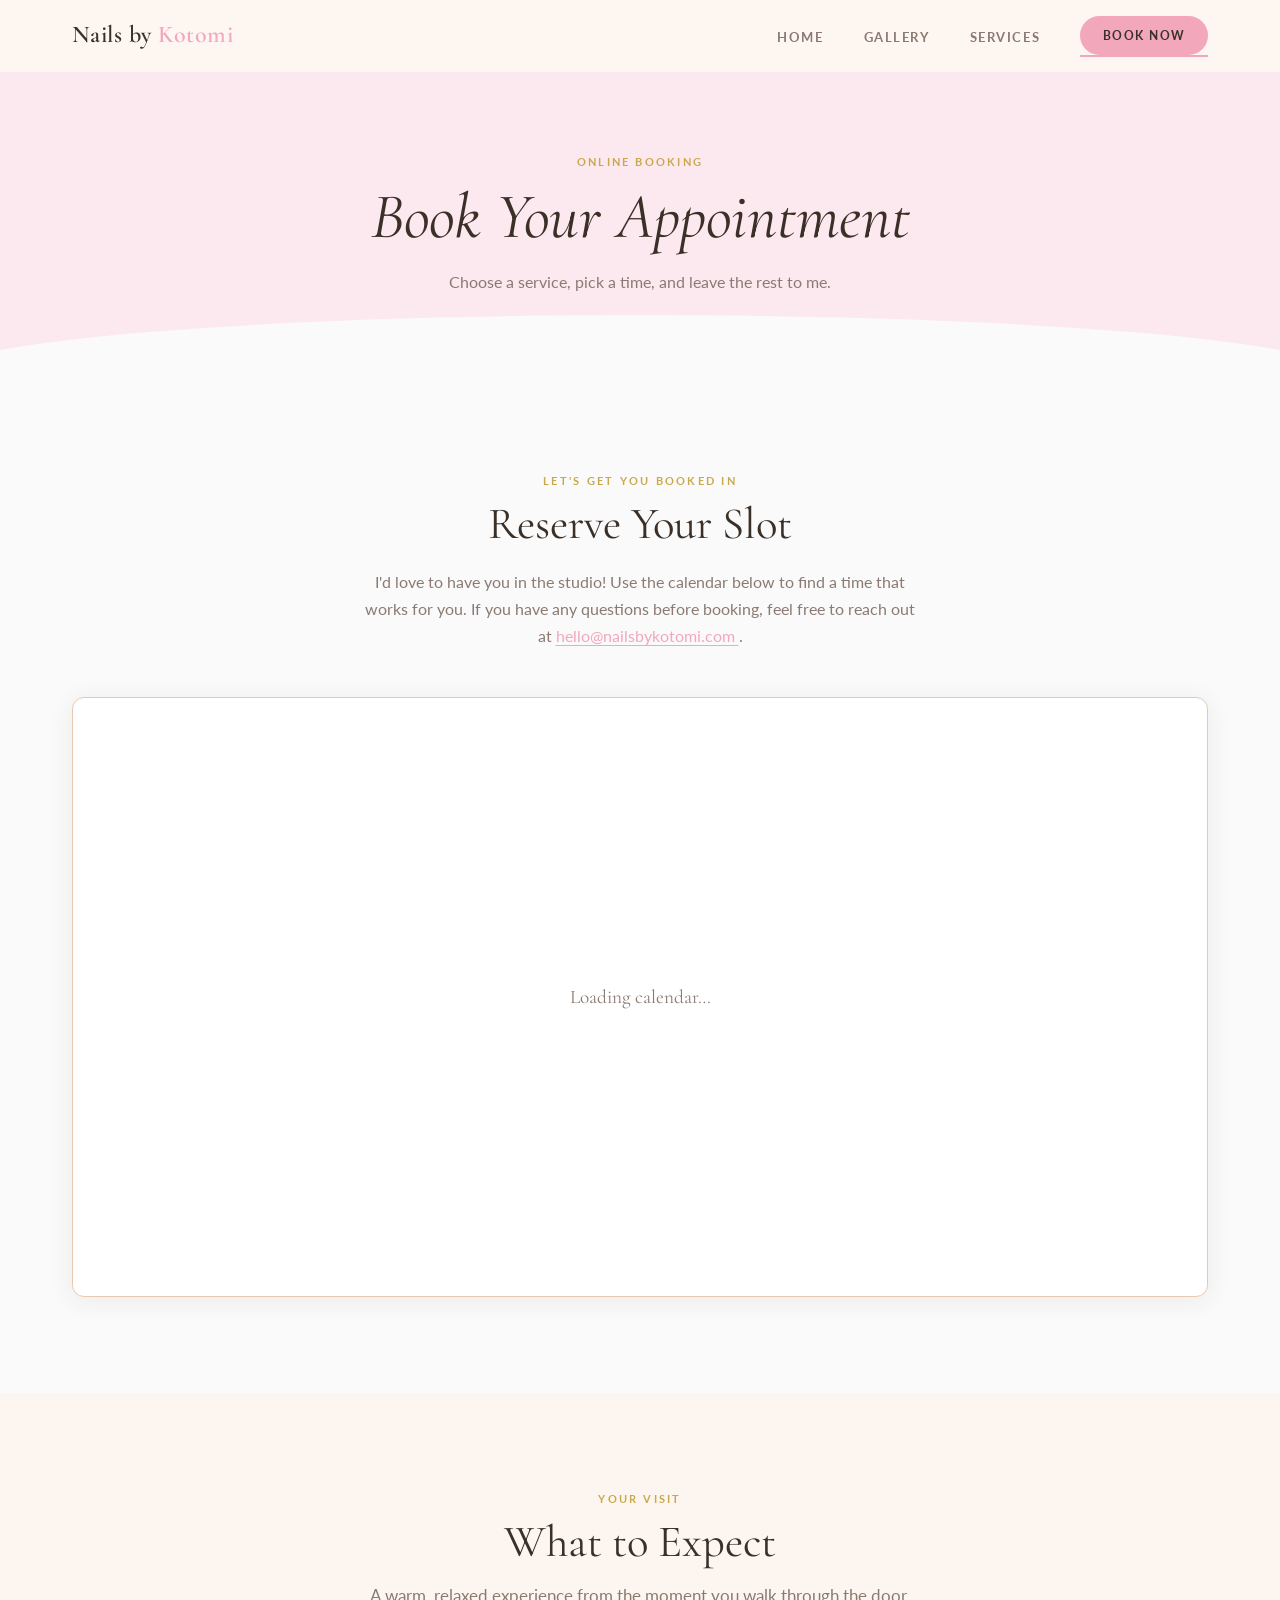
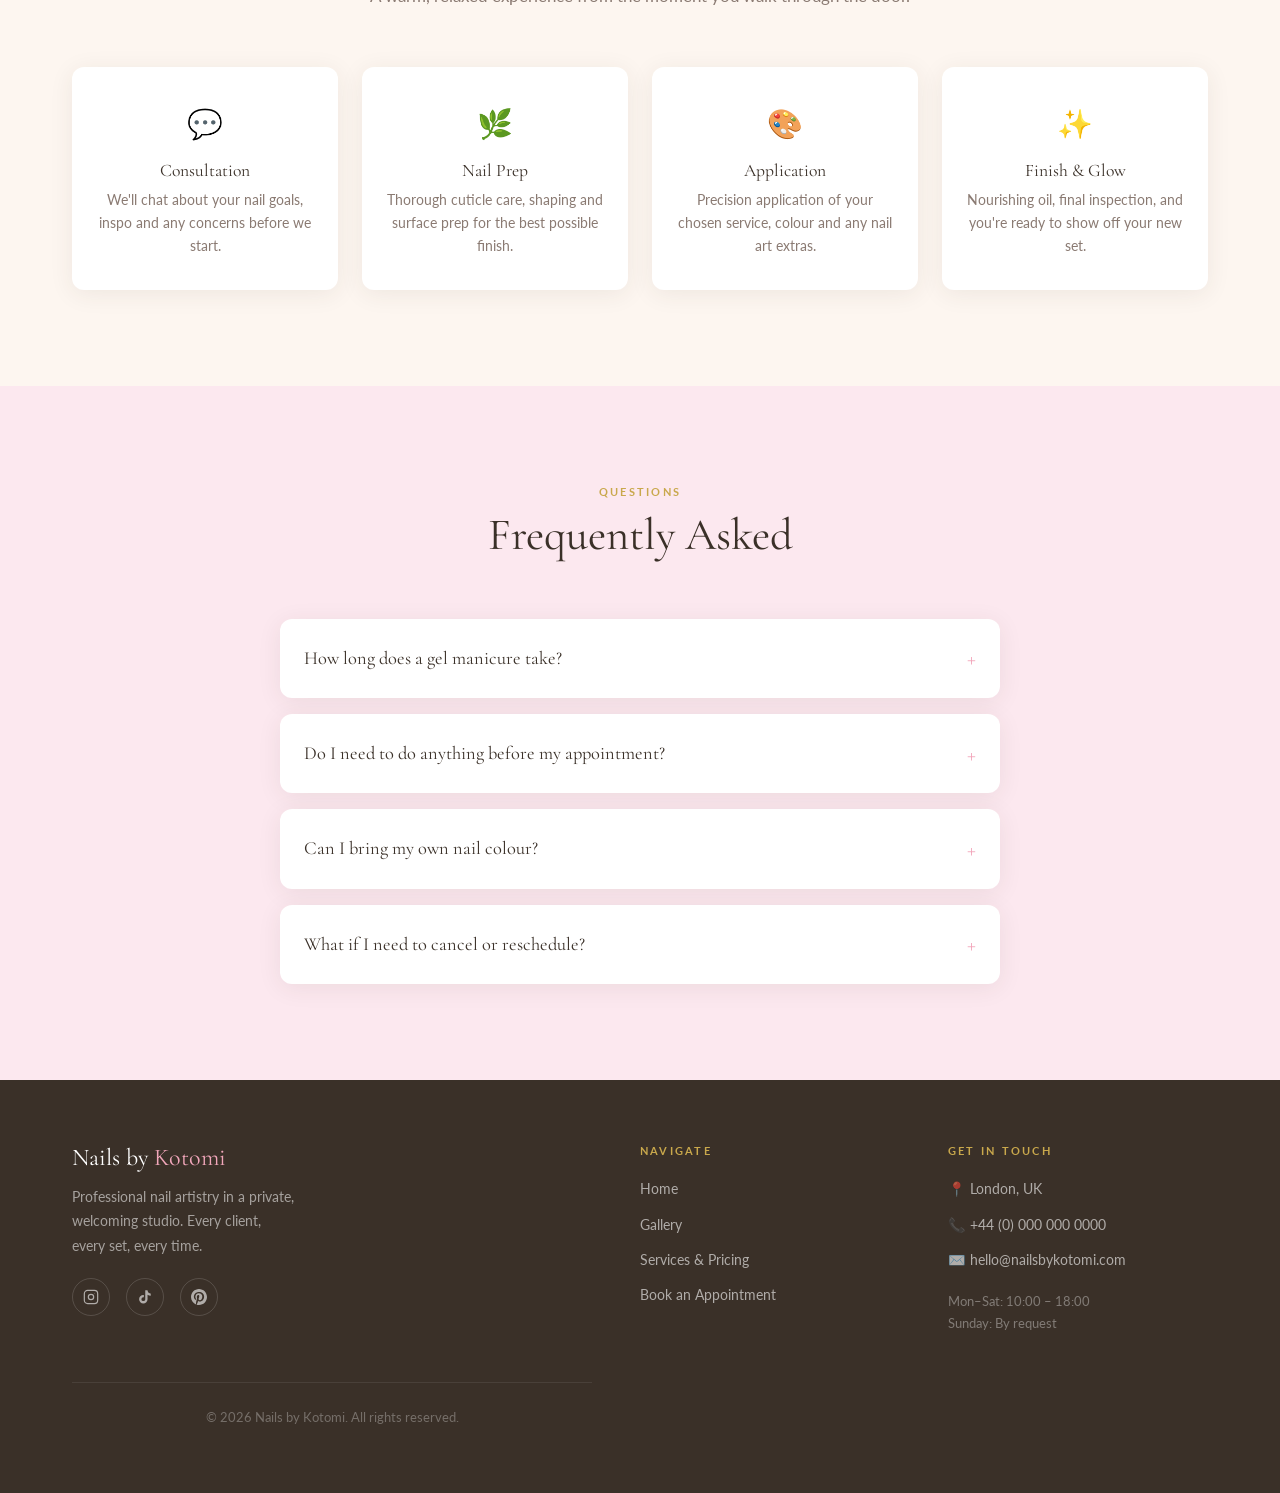
==== booking.html @ fce7f3dd "Add website files Co-Authored-By: Claude Sonnet 4.6 <noreply@anthropic.com>" ====
<!DOCTYPE html>
<html lang="en">
<head>
  <meta charset="UTF-8" />
  <meta name="viewport" content="width=device-width, initial-scale=1.0" />
  <meta name="description" content="Book an appointment with Nails by Kotomi — choose your service and pick a time that suits you." />
  <title>Book an Appointment — Nails by Kotomi</title>
  <link rel="stylesheet" href="styles.css" />
  <link rel="preconnect" href="https://fonts.googleapis.com" />
  <link rel="preconnect" href="https://fonts.gstatic.com" crossorigin />
</head>
<body id="page-booking">

  <!-- ════════════════════════════════════════
       NAVIGATION
  ════════════════════════════════════════ -->
  <nav class="nav" id="main-nav" role="navigation" aria-label="Main navigation">
    <div class="container nav__inner">
      <a href="index.html" class="nav__logo" aria-label="Nails by Kotomi — home">
        Nails by <span>Kotomi</span>
      </a>
      <ul class="nav__links" role="list">
        <li><a href="index.html">Home</a></li>
        <li><a href="gallery.html">Gallery</a></li>
        <li><a href="services.html">Services</a></li>
        <li><a href="booking.html" class="btn btn--primary active">Book Now</a></li>
      </ul>
      <button class="nav__toggle" id="nav-toggle" aria-label="Toggle menu" aria-expanded="false">
        <span></span><span></span><span></span>
      </button>
    </div>
    <div class="nav__mobile" id="nav-mobile" role="menu">
      <a href="index.html" role="menuitem">Home</a>
      <a href="gallery.html" role="menuitem">Gallery</a>
      <a href="services.html" role="menuitem">Services &amp; Pricing</a>
      <a href="booking.html" role="menuitem">Book an Appointment</a>
    </div>
  </nav>


  <!-- ════════════════════════════════════════
       PAGE HERO
  ════════════════════════════════════════ -->
  <header class="page-hero" aria-label="Booking page header">
    <div class="container">
      <span class="section-eyebrow">Online Booking</span>
      <h1>Book Your Appointment</h1>
      <p>Choose a service, pick a time, and leave the rest to me.</p>
    </div>
  </header>


  <!-- ════════════════════════════════════════
       BOOKING SECTION
  ════════════════════════════════════════ -->
  <section class="section" aria-labelledby="booking-title">
    <div class="container">

      <!-- Intro -->
      <div class="booking-intro">
        <span class="section-eyebrow">Let's get you booked in</span>
        <h2 id="booking-title" style="margin-bottom:1rem;">Reserve Your Slot</h2>
        <p>
          I'd love to have you in the studio! Use the calendar below to find a
          time that works for you. If you have any questions before booking,
          feel free to reach out at
          <a href="mailto:hello@nailsbykotomi.com"
             style="color:var(--pink); text-decoration:underline; text-underline-offset:3px;">
            hello@nailsbykotomi.com
          </a>.
        </p>
      </div>

      <!-- ── Cal.com Inline Embed ──
           Replace KOTOMI_CAL_USERNAME with the real Cal.com username when ready.
           The embed script targets the #cal-embed div below.
      ── -->
      <div id="cal-embed" class="loading" aria-label="Appointment booking calendar" aria-live="polite">
        Loading calendar&hellip;
      </div>

      <!-- Cal.com embed initialisation -->
      <script>
        (function (C, A, L) {
          let p = function (a, ar) { a.q.push(ar); };
          let d = C.document;
          C.Cal = C.Cal || function () {
            let cal = C.Cal;
            let ar = arguments;
            if (!cal.loaded) {
              cal.ns = {};
              cal.q = cal.q || [];
              d.head.appendChild(d.createElement("script")).src = A;
              cal.loaded = true;
            }
            if (ar[0] === L) {
              const api = function () { p(api, arguments); };
              const namespace = ar[1];
              api.q = api.q || [];
              if (typeof namespace === "string") {
                cal.ns[namespace] = cal.ns[namespace] || api;
                p(cal.ns[namespace], ar);
                p(cal, ["-", namespace, api]);
              } else {
                p(cal, ar);
                cal.loaded && p(cal, ["-", ar]);
              }
              return;
            }
            p(cal, ar);
          };
        })(window, "https://app.cal.com/embed/embed.js", "init");

        /* Initialise Cal.com — swap KOTOMI_CAL_USERNAME for the real username */
        Cal("init", { origin: "https://cal.com" });

        Cal("inline", {
          elementOrSelector: "#cal-embed",
          calLink: "KOTOMI_CAL_USERNAME",
          layout: "month_view"
        });

        Cal("ui", {
          styles: {
            branding: { brandColor: "#f2a7bb" }
          },
          hideEventTypeDetails: false
        });
      </script>

    </div>
  </section>


  <!-- ════════════════════════════════════════
       WHAT TO EXPECT STRIP
  ════════════════════════════════════════ -->
  <section class="section section--cream" aria-labelledby="expect-title">
    <div class="container">

      <header class="section-header">
        <span class="section-eyebrow">Your Visit</span>
        <h2 id="expect-title">What to Expect</h2>
        <p>A warm, relaxed experience from the moment you walk through the door.</p>
      </header>

      <div style="display:grid; grid-template-columns:repeat(4,1fr); gap:1.5rem;">

        <div style="text-align:center; padding:2rem 1.5rem; background:var(--white); border-radius:var(--radius); box-shadow:var(--shadow);">
          <div style="font-size:1.8rem; margin-bottom:0.75rem;" aria-hidden="true">💬</div>
          <h4 style="font-family:'Cormorant Garamond',serif; font-size:1.1rem; margin-bottom:0.5rem;">Consultation</h4>
          <p style="font-size:0.85rem;">We'll chat about your nail goals, inspo and any concerns before we start.</p>
        </div>

        <div style="text-align:center; padding:2rem 1.5rem; background:var(--white); border-radius:var(--radius); box-shadow:var(--shadow);">
          <div style="font-size:1.8rem; margin-bottom:0.75rem;" aria-hidden="true">🌿</div>
          <h4 style="font-family:'Cormorant Garamond',serif; font-size:1.1rem; margin-bottom:0.5rem;">Nail Prep</h4>
          <p style="font-size:0.85rem;">Thorough cuticle care, shaping and surface prep for the best possible finish.</p>
        </div>

        <div style="text-align:center; padding:2rem 1.5rem; background:var(--white); border-radius:var(--radius); box-shadow:var(--shadow);">
          <div style="font-size:1.8rem; margin-bottom:0.75rem;" aria-hidden="true">🎨</div>
          <h4 style="font-family:'Cormorant Garamond',serif; font-size:1.1rem; margin-bottom:0.5rem;">Application</h4>
          <p style="font-size:0.85rem;">Precision application of your chosen service, colour and any nail art extras.</p>
        </div>

        <div style="text-align:center; padding:2rem 1.5rem; background:var(--white); border-radius:var(--radius); box-shadow:var(--shadow);">
          <div style="font-size:1.8rem; margin-bottom:0.75rem;" aria-hidden="true">✨</div>
          <h4 style="font-family:'Cormorant Garamond',serif; font-size:1.1rem; margin-bottom:0.5rem;">Finish &amp; Glow</h4>
          <p style="font-size:0.85rem;">Nourishing oil, final inspection, and you're ready to show off your new set.</p>
        </div>

      </div>

    </div>
  </section>


  <!-- ════════════════════════════════════════
       FAQ
  ════════════════════════════════════════ -->
  <section class="section section--pink" aria-labelledby="faq-title">
    <div class="container">

      <header class="section-header">
        <span class="section-eyebrow">Questions</span>
        <h2 id="faq-title">Frequently Asked</h2>
      </header>

      <div style="max-width:720px; margin-inline:auto; display:flex; flex-direction:column; gap:1rem;">

        <details class="faq-item" style="background:var(--white); border-radius:var(--radius); box-shadow:var(--shadow); overflow:hidden;">
          <summary style="padding:1.5rem; cursor:pointer; font-family:'Cormorant Garamond',serif; font-size:1.15rem; list-style:none; display:flex; justify-content:space-between; align-items:center; gap:1rem;">
            How long does a gel manicure take?
            <span style="color:var(--pink); font-size:1.4rem; flex-shrink:0; line-height:1;">+</span>
          </summary>
          <p style="padding:0 1.5rem 1.5rem; font-size:0.9rem; margin:0; max-width:unset;">
            A standard gel manicure takes approximately 60–75 minutes, including nail prep,
            colour application and LED curing. Adding nail art may extend the appointment.
          </p>
        </details>

        <details class="faq-item" style="background:var(--white); border-radius:var(--radius); box-shadow:var(--shadow); overflow:hidden;">
          <summary style="padding:1.5rem; cursor:pointer; font-family:'Cormorant Garamond',serif; font-size:1.15rem; list-style:none; display:flex; justify-content:space-between; align-items:center; gap:1rem;">
            Do I need to do anything before my appointment?
            <span style="color:var(--pink); font-size:1.4rem; flex-shrink:0; line-height:1;">+</span>
          </summary>
          <p style="padding:0 1.5rem 1.5rem; font-size:0.9rem; margin:0; max-width:unset;">
            Please arrive with clean nails — remove any existing polish or gel at home if possible.
            Avoid applying hand cream on the day, as it can affect adhesion. That's all!
          </p>
        </details>

        <details class="faq-item" style="background:var(--white); border-radius:var(--radius); box-shadow:var(--shadow); overflow:hidden;">
          <summary style="padding:1.5rem; cursor:pointer; font-family:'Cormorant Garamond',serif; font-size:1.15rem; list-style:none; display:flex; justify-content:space-between; align-items:center; gap:1rem;">
            Can I bring my own nail colour?
            <span style="color:var(--pink); font-size:1.4rem; flex-shrink:0; line-height:1;">+</span>
          </summary>
          <p style="padding:0 1.5rem 1.5rem; font-size:0.9rem; margin:0; max-width:unset;">
            Yes! You're welcome to bring your own gel or regular polish. Please let me know in
            advance so I can check compatibility with the products I use.
          </p>
        </details>

        <details class="faq-item" style="background:var(--white); border-radius:var(--radius); box-shadow:var(--shadow); overflow:hidden;">
          <summary style="padding:1.5rem; cursor:pointer; font-family:'Cormorant Garamond',serif; font-size:1.15rem; list-style:none; display:flex; justify-content:space-between; align-items:center; gap:1rem;">
            What if I need to cancel or reschedule?
            <span style="color:var(--pink); font-size:1.4rem; flex-shrink:0; line-height:1;">+</span>
          </summary>
          <p style="padding:0 1.5rem 1.5rem; font-size:0.9rem; margin:0; max-width:unset;">
            No problem — life happens! Please give at least 24 hours' notice via the booking
            system or by email. Cancellations with less than 24 hours' notice may incur a 50% charge.
          </p>
        </details>

      </div>

    </div>
  </section>


  <!-- ════════════════════════════════════════
       FOOTER
  ════════════════════════════════════════ -->
  <footer class="footer" role="contentinfo">
    <div class="container">
      <div class="footer__inner">
        <div class="footer__brand">
          <h3>Nails by <span>Kotomi</span></h3>
          <p>Professional nail artistry in a private, welcoming studio. Every client, every set, every time.</p>
          <div class="footer__socials" aria-label="Social media links">
            <a href="#" class="footer__social-icon" aria-label="Instagram" rel="noopener">
              <svg width="16" height="16" viewBox="0 0 24 24" fill="none" stroke="currentColor" stroke-width="1.8" stroke-linecap="round" stroke-linejoin="round" aria-hidden="true">
                <rect x="2" y="2" width="20" height="20" rx="5" ry="5"/>
                <circle cx="12" cy="12" r="4"/>
                <circle cx="17.5" cy="6.5" r="0.5" fill="currentColor" stroke="none"/>
              </svg>
            </a>
            <a href="#" class="footer__social-icon" aria-label="TikTok" rel="noopener">
              <svg width="16" height="16" viewBox="0 0 24 24" fill="currentColor" aria-hidden="true">
                <path d="M19.59 6.69a4.83 4.83 0 0 1-3.77-4.25V2h-3.45v13.67a2.89 2.89 0 0 1-2.88 2.5 2.89 2.89 0 0 1-2.89-2.89 2.89 2.89 0 0 1 2.89-2.89c.28 0 .54.04.79.1V9.01a6.33 6.33 0 0 0-.79-.05 6.34 6.34 0 0 0-6.34 6.34 6.34 6.34 0 0 0 6.34 6.34 6.34 6.34 0 0 0 6.33-6.34V8.69a8.18 8.18 0 0 0 4.78 1.52V6.75a4.85 4.85 0 0 1-1.01-.06z"/>
              </svg>
            </a>
            <a href="#" class="footer__social-icon" aria-label="Pinterest" rel="noopener">
              <svg width="16" height="16" viewBox="0 0 24 24" fill="currentColor" aria-hidden="true">
                <path d="M12 0C5.373 0 0 5.373 0 12c0 5.084 3.163 9.426 7.627 11.174-.105-.949-.2-2.405.042-3.441.218-.937 1.407-5.965 1.407-5.965s-.359-.719-.359-1.782c0-1.668.967-2.914 2.171-2.914 1.023 0 1.518.769 1.518 1.69 0 1.029-.655 2.568-.994 3.995-.283 1.194.599 2.169 1.777 2.169 2.133 0 3.772-2.249 3.772-5.495 0-2.873-2.064-4.882-5.012-4.882-3.414 0-5.418 2.561-5.418 5.207 0 1.031.397 2.138.893 2.738a.36.36 0 0 1 .083.345l-.333 1.36c-.053.22-.174.267-.402.161-1.499-.698-2.436-2.889-2.436-4.649 0-3.785 2.75-7.262 7.929-7.262 4.163 0 7.398 2.967 7.398 6.931 0 4.136-2.607 7.464-6.227 7.464-1.216 0-2.359-.632-2.75-1.378l-.748 2.853c-.271 1.043-1.002 2.35-1.492 3.146C9.57 23.812 10.763 24 12 24c6.627 0 12-5.373 12-12S18.627 0 12 0z"/>
              </svg>
            </a>
          </div>
        </div>
        <div class="footer__col">
          <h4>Navigate</h4>
          <ul role="list">
            <li><a href="index.html">Home</a></li>
            <li><a href="gallery.html">Gallery</a></li>
            <li><a href="services.html">Services &amp; Pricing</a></li>
            <li><a href="booking.html">Book an Appointment</a></li>
          </ul>
        </div>
        <div class="footer__col">
          <h4>Get in Touch</h4>
          <ul role="list">
            <li>📍 London, UK</li>
            <li>📞 +44 (0) 000 000 0000</li>
            <li>✉️ hello@nailsbykotomi.com</li>
            <li style="margin-top:0.5rem; font-size:0.8rem; opacity:0.6;">
              Mon–Sat: 10:00 – 18:00<br />Sunday: By request
            </li>
          </ul>
        </div>
      </div>
      <p class="footer__bottom">
        &copy; <span id="footer-year"></span> Nails by Kotomi. All rights reserved.
      </p>
    </div>
  </footer>

  <script src="script.js"></script>
</body>
</html>
---- styles.css ----
/* ============================================================
   Nails by Kotomi — Global Stylesheet
   Palette:
     --pink:     #f2a7bb  (blush pink)
     --cream:    #fdf6f0  (cream background)
     --nude:     #e8c9b0  (warm nude)
     --offwhite: #fafafa
     --gold:     #c9a84c  (soft gold accent)
   Fonts: Cormorant Garamond (headings), Lato (body)
   ============================================================ */

/* ── Google Fonts ── */
@import url('https://fonts.googleapis.com/css2?family=Cormorant+Garamond:ital,wght@0,300;0,400;0,600;1,300;1,400&family=Lato:wght@300;400;700&display=swap');

/* ── Custom Properties ── */
:root {
  --pink:      #f2a7bb;
  --pink-light:#fce8ef;
  --cream:     #fdf6f0;
  --nude:      #e8c9b0;
  --offwhite:  #fafafa;
  --gold:      #c9a84c;
  --gold-dark: #a8872e;
  --text:      #3a3028;
  --text-muted:#8a7a72;
  --white:     #ffffff;
  --shadow:    0 4px 24px rgba(58, 48, 40, 0.08);
  --shadow-hover: 0 8px 36px rgba(58, 48, 40, 0.15);
  --radius:    12px;
  --transition: 0.3s ease;
  --nav-height: 72px;
  --max-width: 1200px;
}

/* ── Reset & Base ── */
*, *::before, *::after {
  box-sizing: border-box;
  margin: 0;
  padding: 0;
}

html {
  scroll-behavior: smooth;
  font-size: 16px;
}

body {
  font-family: 'Lato', sans-serif;
  font-weight: 400;
  color: var(--text);
  background-color: var(--offwhite);
  line-height: 1.7;
  -webkit-font-smoothing: antialiased;
}

img {
  display: block;
  max-width: 100%;
  height: auto;
}

a {
  color: inherit;
  text-decoration: none;
}

ul {
  list-style: none;
}

/* ── Typography ── */
h1, h2, h3, h4 {
  font-family: 'Cormorant Garamond', serif;
  font-weight: 400;
  line-height: 1.2;
  color: var(--text);
}

h1 { font-size: clamp(2.4rem, 5vw, 4rem); }
h2 { font-size: clamp(1.8rem, 3.5vw, 2.8rem); }
h3 { font-size: clamp(1.3rem, 2.5vw, 1.8rem); }
h4 { font-size: 1.2rem; }

p {
  font-size: 1rem;
  color: var(--text-muted);
  max-width: 65ch;
}

/* ── Layout Helpers ── */
.container {
  width: 100%;
  max-width: var(--max-width);
  margin-inline: auto;
  padding-inline: 2rem;
}

.section {
  padding-block: 6rem;
}

.section--cream {
  background-color: var(--cream);
}

.section--pink {
  background-color: var(--pink-light);
}

.section-header {
  text-align: center;
  margin-bottom: 3.5rem;
}

.section-header p {
  margin-inline: auto;
  margin-top: 0.75rem;
  font-size: 1.05rem;
}

.section-eyebrow {
  display: block;
  font-family: 'Lato', sans-serif;
  font-weight: 700;
  font-size: 0.7rem;
  letter-spacing: 0.2em;
  text-transform: uppercase;
  color: var(--gold);
  margin-bottom: 0.5rem;
}

/* ── Buttons ── */
.btn {
  display: inline-block;
  padding: 0.85rem 2.2rem;
  border-radius: 50px;
  font-family: 'Lato', sans-serif;
  font-size: 0.85rem;
  font-weight: 700;
  letter-spacing: 0.1em;
  text-transform: uppercase;
  cursor: pointer;
  border: none;
  transition: background var(--transition), color var(--transition),
              transform var(--transition), box-shadow var(--transition);
}

.btn--primary {
  background-color: var(--pink);
  color: var(--white);
}

.btn--primary:hover {
  background-color: #e8899e;
  transform: translateY(-2px);
  box-shadow: 0 6px 20px rgba(242, 167, 187, 0.45);
}

.btn--outline {
  background-color: transparent;
  color: var(--text);
  border: 1.5px solid var(--nude);
}

.btn--outline:hover {
  border-color: var(--pink);
  color: var(--pink);
  transform: translateY(-2px);
}

.btn--gold {
  background-color: var(--gold);
  color: var(--white);
}

.btn--gold:hover {
  background-color: var(--gold-dark);
  transform: translateY(-2px);
  box-shadow: 0 6px 20px rgba(201, 168, 76, 0.4);
}

/* ── Image Placeholder ── */
.img-placeholder {
  background-color: var(--pink-light);
  border: 1.5px solid var(--nude);
  border-radius: var(--radius);
  display: flex;
  flex-direction: column;
  align-items: center;
  justify-content: center;
  gap: 0.5rem;
  color: var(--text-muted);
  font-family: 'Lato', sans-serif;
  font-size: 0.8rem;
  letter-spacing: 0.06em;
  text-transform: uppercase;
  cursor: pointer;
  overflow: hidden;
  position: relative;
  transition: transform var(--transition), box-shadow var(--transition);
}

.img-placeholder::before {
  content: '';
  display: block;
  width: 36px;
  height: 36px;
  border-radius: 50%;
  background-color: var(--nude);
  opacity: 0.6;
  margin-bottom: 0.25rem;
  background-image: url("data:image/svg+xml,%3Csvg xmlns='http://www.w3.org/2000/svg' fill='%238a7a72' viewBox='0 0 24 24'%3E%3Cpath d='M21 19V5a2 2 0 0 0-2-2H5a2 2 0 0 0-2 2v14a2 2 0 0 0 2 2h14a2 2 0 0 0 2-2zM8.5 13.5l2.5 3 3.5-4.5 4.5 6H5z'/%3E%3C/svg%3E");
  background-repeat: no-repeat;
  background-size: 20px;
  background-position: center;
}

.img-placeholder:hover {
  transform: translateY(-4px);
  box-shadow: var(--shadow-hover);
}

/* ── Navigation ── */
.nav {
  position: sticky;
  top: 0;
  z-index: 1000;
  height: var(--nav-height);
  background-color: rgba(253, 246, 240, 0.92);
  backdrop-filter: blur(10px);
  -webkit-backdrop-filter: blur(10px);
  border-bottom: 1px solid transparent;
  transition: border-color var(--transition), box-shadow var(--transition);
}

.nav.scrolled {
  border-color: var(--nude);
  box-shadow: 0 2px 16px rgba(58, 48, 40, 0.06);
}

.nav__inner {
  height: 100%;
  display: flex;
  align-items: center;
  justify-content: space-between;
}

.nav__logo {
  font-family: 'Cormorant Garamond', serif;
  font-size: 1.5rem;
  font-weight: 600;
  color: var(--text);
  white-space: nowrap;
  letter-spacing: 0.02em;
}

.nav__logo span {
  color: var(--pink);
}

.nav__links {
  display: flex;
  align-items: center;
  gap: 2.5rem;
}

.nav__links a {
  font-size: 0.82rem;
  font-weight: 700;
  letter-spacing: 0.12em;
  text-transform: uppercase;
  color: var(--text-muted);
  transition: color var(--transition);
  position: relative;
  padding-bottom: 2px;
}

.nav__links a::after {
  content: '';
  position: absolute;
  bottom: -2px;
  left: 0;
  width: 0;
  height: 1.5px;
  background-color: var(--pink);
  transition: width var(--transition);
}

.nav__links a:hover,
.nav__links a.active {
  color: var(--text);
}

.nav__links a:hover::after,
.nav__links a.active::after {
  width: 100%;
}

.nav__links .btn {
  padding: 0.55rem 1.4rem;
  font-size: 0.78rem;
}

/* Hamburger */
.nav__toggle {
  display: none;
  flex-direction: column;
  justify-content: center;
  gap: 5px;
  width: 30px;
  height: 30px;
  background: none;
  border: none;
  cursor: pointer;
  padding: 0;
}

.nav__toggle span {
  display: block;
  width: 100%;
  height: 1.5px;
  background-color: var(--text);
  border-radius: 2px;
  transition: transform var(--transition), opacity var(--transition);
}

.nav__toggle.open span:nth-child(1) { transform: translateY(6.5px) rotate(45deg); }
.nav__toggle.open span:nth-child(2) { opacity: 0; }
.nav__toggle.open span:nth-child(3) { transform: translateY(-6.5px) rotate(-45deg); }

/* Mobile nav */
.nav__mobile {
  display: none;
  flex-direction: column;
  background-color: var(--cream);
  border-top: 1px solid var(--nude);
  padding: 1.5rem 2rem;
  gap: 1.2rem;
  position: absolute;
  width: 100%;
  top: var(--nav-height);
  left: 0;
  box-shadow: 0 8px 24px rgba(58, 48, 40, 0.1);
}

.nav__mobile.open {
  display: flex;
}

.nav__mobile a {
  font-size: 0.9rem;
  font-weight: 700;
  letter-spacing: 0.1em;
  text-transform: uppercase;
  color: var(--text-muted);
  transition: color var(--transition);
}

.nav__mobile a:hover {
  color: var(--pink);
}

/* ── Hero ── */
.hero {
  position: relative;
  min-height: calc(100vh - var(--nav-height));
  display: flex;
  align-items: center;
  justify-content: center;
  overflow: hidden;
}

.hero__bg {
  position: absolute;
  inset: 0;
  background-color: var(--pink-light);
  /* Replace with: background-image: url('your-hero-image.jpg'); */
  background-size: cover;
  background-position: center;
  z-index: 0;
}

.hero__overlay {
  position: absolute;
  inset: 0;
  background: linear-gradient(
    135deg,
    rgba(253, 246, 240, 0.75) 0%,
    rgba(242, 167, 187, 0.25) 100%
  );
  z-index: 1;
}

.hero__content {
  position: relative;
  z-index: 2;
  text-align: center;
  padding: 2rem;
  max-width: 720px;
}

.hero__content h1 {
  font-style: italic;
  color: var(--text);
  margin-bottom: 1.25rem;
  text-shadow: 0 1px 4px rgba(255,255,255,0.6);
}

.hero__content p {
  font-size: 1.1rem;
  margin-inline: auto;
  margin-bottom: 2rem;
  color: var(--text-muted);
}

.hero__scroll {
  position: absolute;
  bottom: 2rem;
  left: 50%;
  transform: translateX(-50%);
  z-index: 2;
  display: flex;
  flex-direction: column;
  align-items: center;
  gap: 0.4rem;
  color: var(--text-muted);
  font-size: 0.7rem;
  letter-spacing: 0.15em;
  text-transform: uppercase;
}

.hero__scroll-line {
  width: 1px;
  height: 40px;
  background: linear-gradient(to bottom, var(--pink), transparent);
  animation: scrollLine 2s ease-in-out infinite;
}

@keyframes scrollLine {
  0%, 100% { opacity: 1; transform: scaleY(1); }
  50%       { opacity: 0.4; transform: scaleY(0.6); }
}

/* ── Gallery Preview Grid (Homepage) ── */
.gallery-preview__grid {
  display: grid;
  grid-template-columns: repeat(3, 1fr);
  gap: 1.25rem;
}

.gallery-preview__grid .img-placeholder {
  aspect-ratio: 1 / 1;
}

/* ── About ── */
.about__inner {
  display: grid;
  grid-template-columns: 1fr 1fr;
  gap: 5rem;
  align-items: center;
}

.about__image .img-placeholder {
  aspect-ratio: 4 / 5;
  width: 100%;
}

.about__text .section-eyebrow {
  margin-bottom: 0.75rem;
}

.about__text h2 {
  margin-bottom: 1.25rem;
}

.about__text p {
  margin-bottom: 1.25rem;
}

.about__signature {
  font-family: 'Cormorant Garamond', serif;
  font-style: italic;
  font-size: 1.5rem;
  color: var(--pink);
  margin-top: 1.5rem;
  display: block;
}

/* ── Testimonials ── */
.testimonials__grid {
  display: grid;
  grid-template-columns: repeat(3, 1fr);
  gap: 2rem;
}

.testimonial-card {
  background: var(--white);
  border-radius: var(--radius);
  padding: 2.25rem;
  box-shadow: var(--shadow);
  display: flex;
  flex-direction: column;
  gap: 1.25rem;
  border-top: 3px solid var(--pink);
  transition: transform var(--transition), box-shadow var(--transition);
}

.testimonial-card:hover {
  transform: translateY(-4px);
  box-shadow: var(--shadow-hover);
}

.testimonial-card__stars {
  color: var(--gold);
  font-size: 1rem;
  letter-spacing: 0.1em;
}

.testimonial-card__quote {
  font-family: 'Cormorant Garamond', serif;
  font-style: italic;
  font-size: 1.15rem;
  color: var(--text);
  line-height: 1.6;
  max-width: unset;
}

.testimonial-card__author {
  font-size: 0.82rem;
  font-weight: 700;
  letter-spacing: 0.08em;
  text-transform: uppercase;
  color: var(--text-muted);
  margin-top: auto;
}

/* ── Footer ── */
.footer {
  background-color: var(--text);
  color: rgba(255, 255, 255, 0.7);
  padding-block: 4rem;
}

.footer__inner {
  display: grid;
  grid-template-columns: 2fr 1fr 1fr;
  gap: 3rem;
}

.footer__brand h3 {
  font-family: 'Cormorant Garamond', serif;
  font-size: 1.5rem;
  color: var(--white);
  margin-bottom: 0.75rem;
}

.footer__brand h3 span {
  color: var(--pink);
}

.footer__brand p {
  color: rgba(255, 255, 255, 0.55);
  font-size: 0.9rem;
  max-width: 28ch;
}

.footer__col h4 {
  font-family: 'Lato', sans-serif;
  font-size: 0.7rem;
  font-weight: 700;
  letter-spacing: 0.2em;
  text-transform: uppercase;
  color: var(--gold);
  margin-bottom: 1.25rem;
}

.footer__col ul {
  display: flex;
  flex-direction: column;
  gap: 0.7rem;
}

.footer__col ul li a,
.footer__col ul li {
  font-size: 0.88rem;
  color: rgba(255, 255, 255, 0.6);
  transition: color var(--transition);
}

.footer__col ul li a:hover {
  color: var(--pink);
}

.footer__socials {
  display: flex;
  gap: 1rem;
  margin-top: 1.25rem;
}

.footer__social-icon {
  width: 38px;
  height: 38px;
  border-radius: 50%;
  border: 1px solid rgba(255, 255, 255, 0.15);
  display: flex;
  align-items: center;
  justify-content: center;
  color: rgba(255, 255, 255, 0.6);
  font-size: 0.85rem;
  transition: border-color var(--transition), color var(--transition), background var(--transition);
  text-decoration: none;
}

.footer__social-icon:hover {
  border-color: var(--pink);
  color: var(--pink);
  background: rgba(242, 167, 187, 0.1);
}

.footer__bottom {
  margin-top: 3rem;
  padding-top: 1.5rem;
  border-top: 1px solid rgba(255, 255, 255, 0.08);
  text-align: center;
  font-size: 0.8rem;
  color: rgba(255, 255, 255, 0.3);
}

/* ── Gallery Page ── */
.gallery-filters {
  display: flex;
  flex-wrap: wrap;
  justify-content: center;
  gap: 0.75rem;
  margin-bottom: 3rem;
}

.filter-btn {
  padding: 0.6rem 1.6rem;
  border-radius: 50px;
  font-family: 'Lato', sans-serif;
  font-size: 0.78rem;
  font-weight: 700;
  letter-spacing: 0.1em;
  text-transform: uppercase;
  cursor: pointer;
  border: 1.5px solid var(--nude);
  background: transparent;
  color: var(--text-muted);
  transition: all var(--transition);
}

.filter-btn:hover,
.filter-btn.active {
  background-color: var(--pink);
  border-color: var(--pink);
  color: var(--white);
}

/* Masonry grid */
.gallery-masonry {
  columns: 3;
  column-gap: 1.25rem;
}

.gallery-masonry .gallery-item {
  break-inside: avoid;
  margin-bottom: 1.25rem;
}

.gallery-masonry .img-placeholder {
  width: 100%;
  transition: transform var(--transition), box-shadow var(--transition), opacity var(--transition);
}

/* Varying heights for masonry feel */
.gallery-item:nth-child(3n+1) .img-placeholder { min-height: 260px; }
.gallery-item:nth-child(3n+2) .img-placeholder { min-height: 340px; }
.gallery-item:nth-child(3n+3) .img-placeholder { min-height: 200px; }

.gallery-item.hidden {
  display: none;
}

/* ── Lightbox ── */
.lightbox {
  display: none;
  position: fixed;
  inset: 0;
  z-index: 9000;
  background: rgba(30, 22, 18, 0.92);
  align-items: center;
  justify-content: center;
  padding: 2rem;
  backdrop-filter: blur(4px);
}

.lightbox.open {
  display: flex;
}

.lightbox__content {
  position: relative;
  max-width: 800px;
  width: 100%;
  background: var(--pink-light);
  border-radius: var(--radius);
  aspect-ratio: 4/3;
  display: flex;
  align-items: center;
  justify-content: center;
  font-family: 'Cormorant Garamond', serif;
  font-size: 1.1rem;
  color: var(--text-muted);
  box-shadow: 0 24px 80px rgba(0, 0, 0, 0.5);
}

.lightbox__close {
  position: absolute;
  top: -2.5rem;
  right: 0;
  background: none;
  border: none;
  color: var(--white);
  font-size: 1.5rem;
  cursor: pointer;
  line-height: 1;
  opacity: 0.7;
  transition: opacity var(--transition);
}

.lightbox__close:hover {
  opacity: 1;
}

.lightbox__nav {
  position: absolute;
  top: 50%;
  transform: translateY(-50%);
  background: rgba(255,255,255,0.15);
  border: none;
  color: var(--white);
  font-size: 1.4rem;
  width: 44px;
  height: 44px;
  border-radius: 50%;
  cursor: pointer;
  display: flex;
  align-items: center;
  justify-content: center;
  transition: background var(--transition);
  backdrop-filter: blur(4px);
}

.lightbox__nav:hover {
  background: rgba(255,255,255,0.3);
}

.lightbox__prev { left: -3.5rem; }
.lightbox__next { right: -3.5rem; }

.lightbox__caption {
  position: absolute;
  bottom: -2.5rem;
  left: 0;
  right: 0;
  text-align: center;
  color: rgba(255,255,255,0.6);
  font-size: 0.82rem;
  letter-spacing: 0.08em;
}

/* ── Services Page ── */
.services-grid {
  display: grid;
  grid-template-columns: repeat(2, 1fr);
  gap: 2rem;
}

.service-card {
  background: var(--white);
  border-radius: var(--radius);
  padding: 2.5rem;
  box-shadow: var(--shadow);
  display: flex;
  flex-direction: column;
  gap: 1rem;
  border-bottom: 3px solid transparent;
  transition: transform var(--transition), box-shadow var(--transition), border-color var(--transition);
  position: relative;
  overflow: hidden;
}

.service-card::before {
  content: '';
  position: absolute;
  top: 0;
  left: 0;
  right: 0;
  height: 3px;
  background: linear-gradient(90deg, var(--pink), var(--gold));
  transform: scaleX(0);
  transform-origin: left;
  transition: transform var(--transition);
}

.service-card:hover {
  transform: translateY(-6px);
  box-shadow: var(--shadow-hover);
}

.service-card:hover::before {
  transform: scaleX(1);
}

.service-card__icon {
  width: 48px;
  height: 48px;
  border-radius: 12px;
  background: var(--pink-light);
  display: flex;
  align-items: center;
  justify-content: center;
  font-size: 1.4rem;
}

.service-card__name {
  font-family: 'Cormorant Garamond', serif;
  font-size: 1.5rem;
  color: var(--text);
}

.service-card__price {
  font-family: 'Cormorant Garamond', serif;
  font-size: 2rem;
  font-weight: 300;
  color: var(--gold);
  line-height: 1;
}

.service-card__price small {
  font-size: 0.9rem;
  color: var(--text-muted);
  font-family: 'Lato', sans-serif;
  font-weight: 400;
}

.service-card__desc {
  color: var(--text-muted);
  font-size: 0.95rem;
  max-width: unset;
  flex-grow: 1;
}

.service-card__includes {
  display: flex;
  flex-direction: column;
  gap: 0.4rem;
  margin-block: 0.5rem;
}

.service-card__includes li {
  font-size: 0.88rem;
  color: var(--text-muted);
  padding-left: 1.2rem;
  position: relative;
}

.service-card__includes li::before {
  content: '✦';
  position: absolute;
  left: 0;
  color: var(--pink);
  font-size: 0.6rem;
  top: 0.25rem;
}

.service-card .btn {
  align-self: flex-start;
  margin-top: 0.5rem;
}

/* Add-ons section */
.addons-grid {
  display: grid;
  grid-template-columns: repeat(4, 1fr);
  gap: 1.25rem;
  margin-top: 3rem;
}

.addon-card {
  background: var(--white);
  border-radius: var(--radius);
  padding: 1.5rem;
  text-align: center;
  box-shadow: var(--shadow);
  transition: transform var(--transition);
}

.addon-card:hover {
  transform: translateY(-3px);
}

.addon-card__name {
  font-family: 'Cormorant Garamond', serif;
  font-size: 1.1rem;
  margin-bottom: 0.3rem;
}

.addon-card__price {
  font-size: 0.85rem;
  color: var(--gold);
  font-weight: 700;
}

/* ── Booking Page ── */
.booking-intro {
  text-align: center;
  max-width: 560px;
  margin-inline: auto;
  margin-bottom: 3rem;
}

.booking-intro p {
  margin-inline: auto;
}

#cal-embed {
  min-height: 600px;
  border-radius: var(--radius);
  overflow: hidden;
  background: var(--white);
  box-shadow: var(--shadow);
  border: 1px solid var(--nude);
  /* Cal.com embed will fill this container */
}

/* Fallback placeholder for cal-embed before script loads */
#cal-embed.loading {
  display: flex;
  align-items: center;
  justify-content: center;
  color: var(--text-muted);
  font-family: 'Cormorant Garamond', serif;
  font-size: 1.2rem;
}

/* ── Page Hero Banner (inner pages) ── */
.page-hero {
  background-color: var(--pink-light);
  padding-block: 5rem;
  text-align: center;
  position: relative;
  overflow: hidden;
}

.page-hero::after {
  content: '';
  position: absolute;
  bottom: 0;
  left: 0;
  right: 0;
  height: 60px;
  background: var(--offwhite);
  clip-path: ellipse(55% 100% at 50% 100%);
}

.page-hero.cream-bg::after {
  background: var(--cream);
}

.page-hero h1 {
  font-style: italic;
  color: var(--text);
}

.page-hero p {
  margin-inline: auto;
  margin-top: 0.75rem;
}

/* ── Divider ── */
.divider {
  display: flex;
  align-items: center;
  gap: 1.5rem;
  text-align: center;
  margin-block: 0.5rem;
}

.divider::before,
.divider::after {
  content: '';
  flex: 1;
  height: 1px;
  background: var(--nude);
}

.divider span {
  color: var(--gold);
  font-size: 1rem;
}

/* ── Responsive ── */
@media (max-width: 1024px) {
  .footer__inner {
    grid-template-columns: 1fr 1fr;
  }
  .footer__brand {
    grid-column: 1 / -1;
  }
  .addons-grid {
    grid-template-columns: repeat(2, 1fr);
  }
}

@media (max-width: 768px) {
  :root {
    --nav-height: 64px;
  }

  .section {
    padding-block: 4rem;
  }

  .nav__links {
    display: none;
  }

  .nav__toggle {
    display: flex;
  }

  .gallery-preview__grid {
    grid-template-columns: repeat(2, 1fr);
  }

  .about__inner {
    grid-template-columns: 1fr;
    gap: 2.5rem;
  }

  .about__image {
    max-width: 320px;
    margin-inline: auto;
  }

  .testimonials__grid {
    grid-template-columns: 1fr;
  }

  .services-grid {
    grid-template-columns: 1fr;
  }

  .gallery-masonry {
    columns: 2;
  }

  .lightbox__prev { left: 0.5rem; }
  .lightbox__next { right: 0.5rem; }

  .footer__inner {
    grid-template-columns: 1fr;
  }
}

@media (max-width: 480px) {
  .gallery-preview__grid {
    grid-template-columns: 1fr;
  }

  .gallery-masonry {
    columns: 1;
  }

  .hero__content h1 {
    font-size: 2.2rem;
  }

  .addons-grid {
    grid-template-columns: 1fr 1fr;
  }
}

/* ── Utility ── */
.text-center { text-align: center; }
.mt-1 { margin-top: 0.5rem; }
.mt-2 { margin-top: 1rem; }
.mt-3 { margin-top: 1.5rem; }
.visually-hidden {
  position: absolute;
  width: 1px;
  height: 1px;
  overflow: hidden;
  clip: rect(0 0 0 0);
  white-space: nowrap;
}
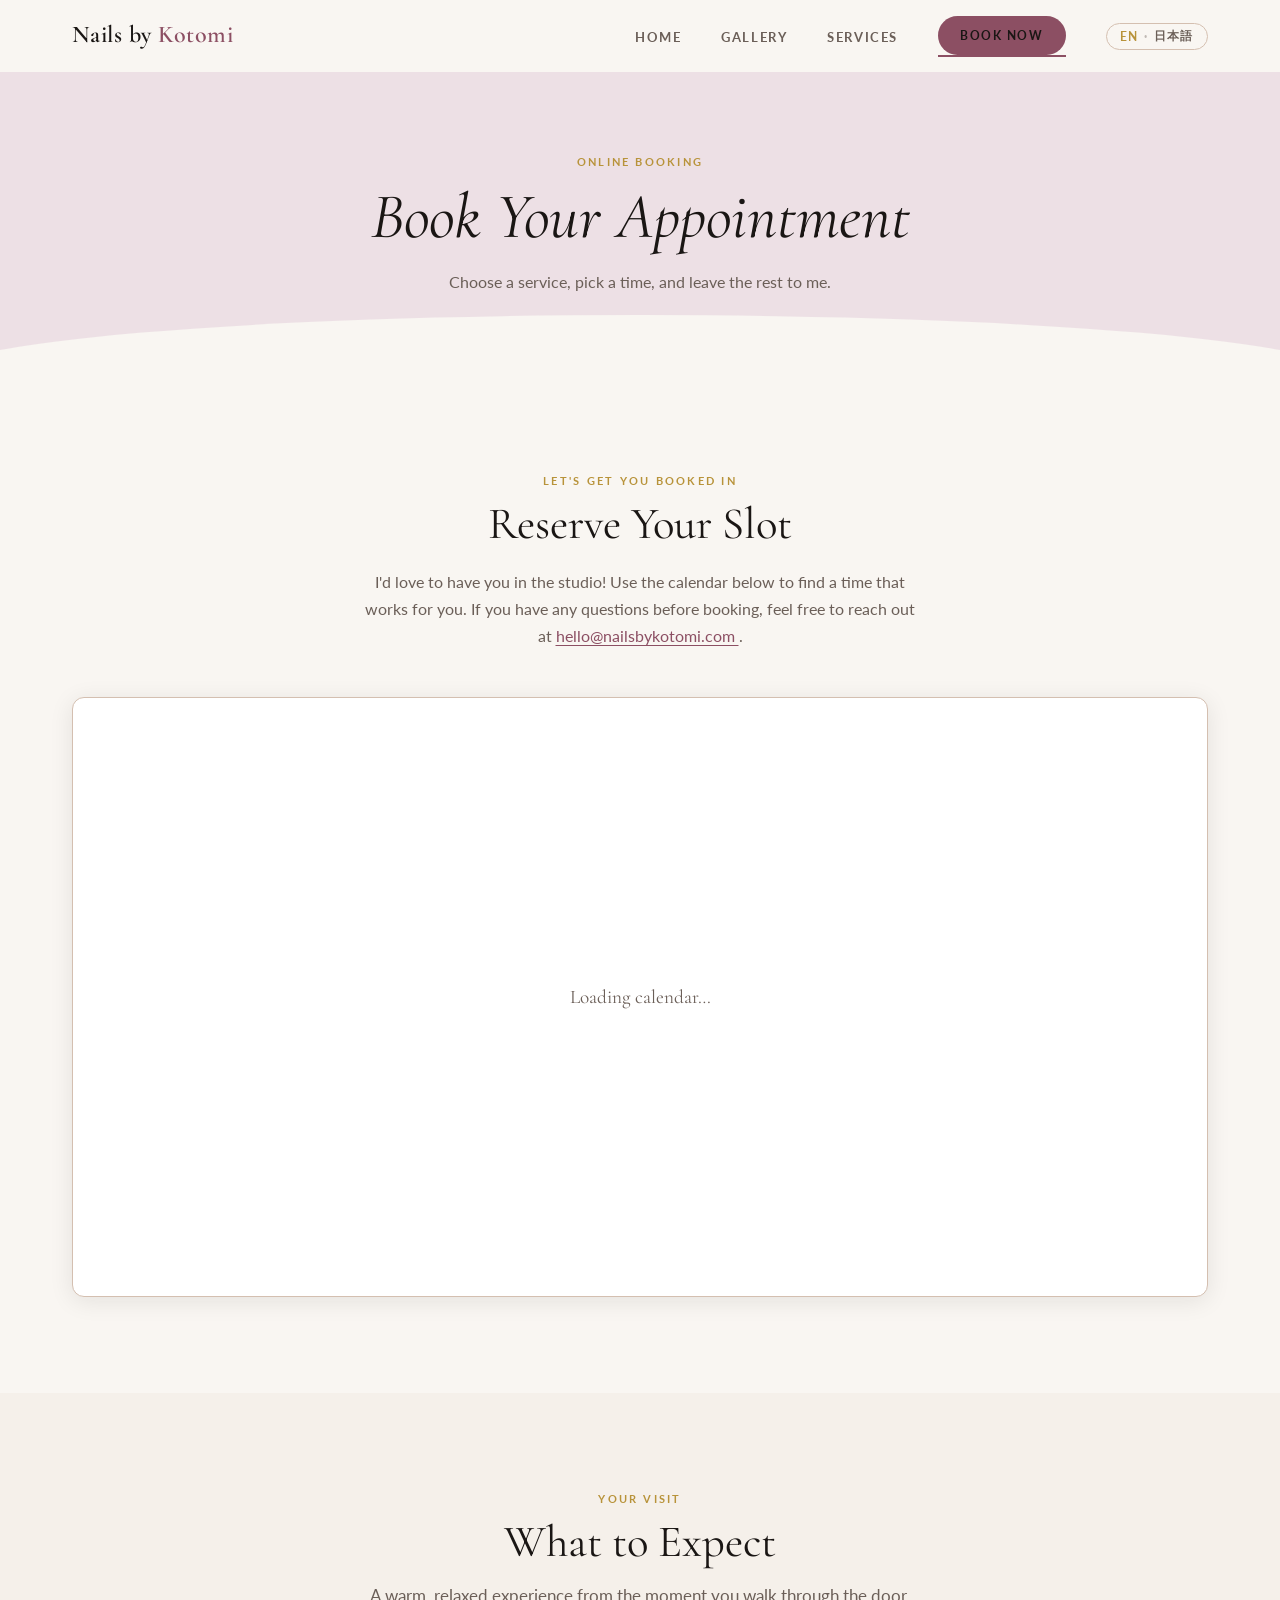
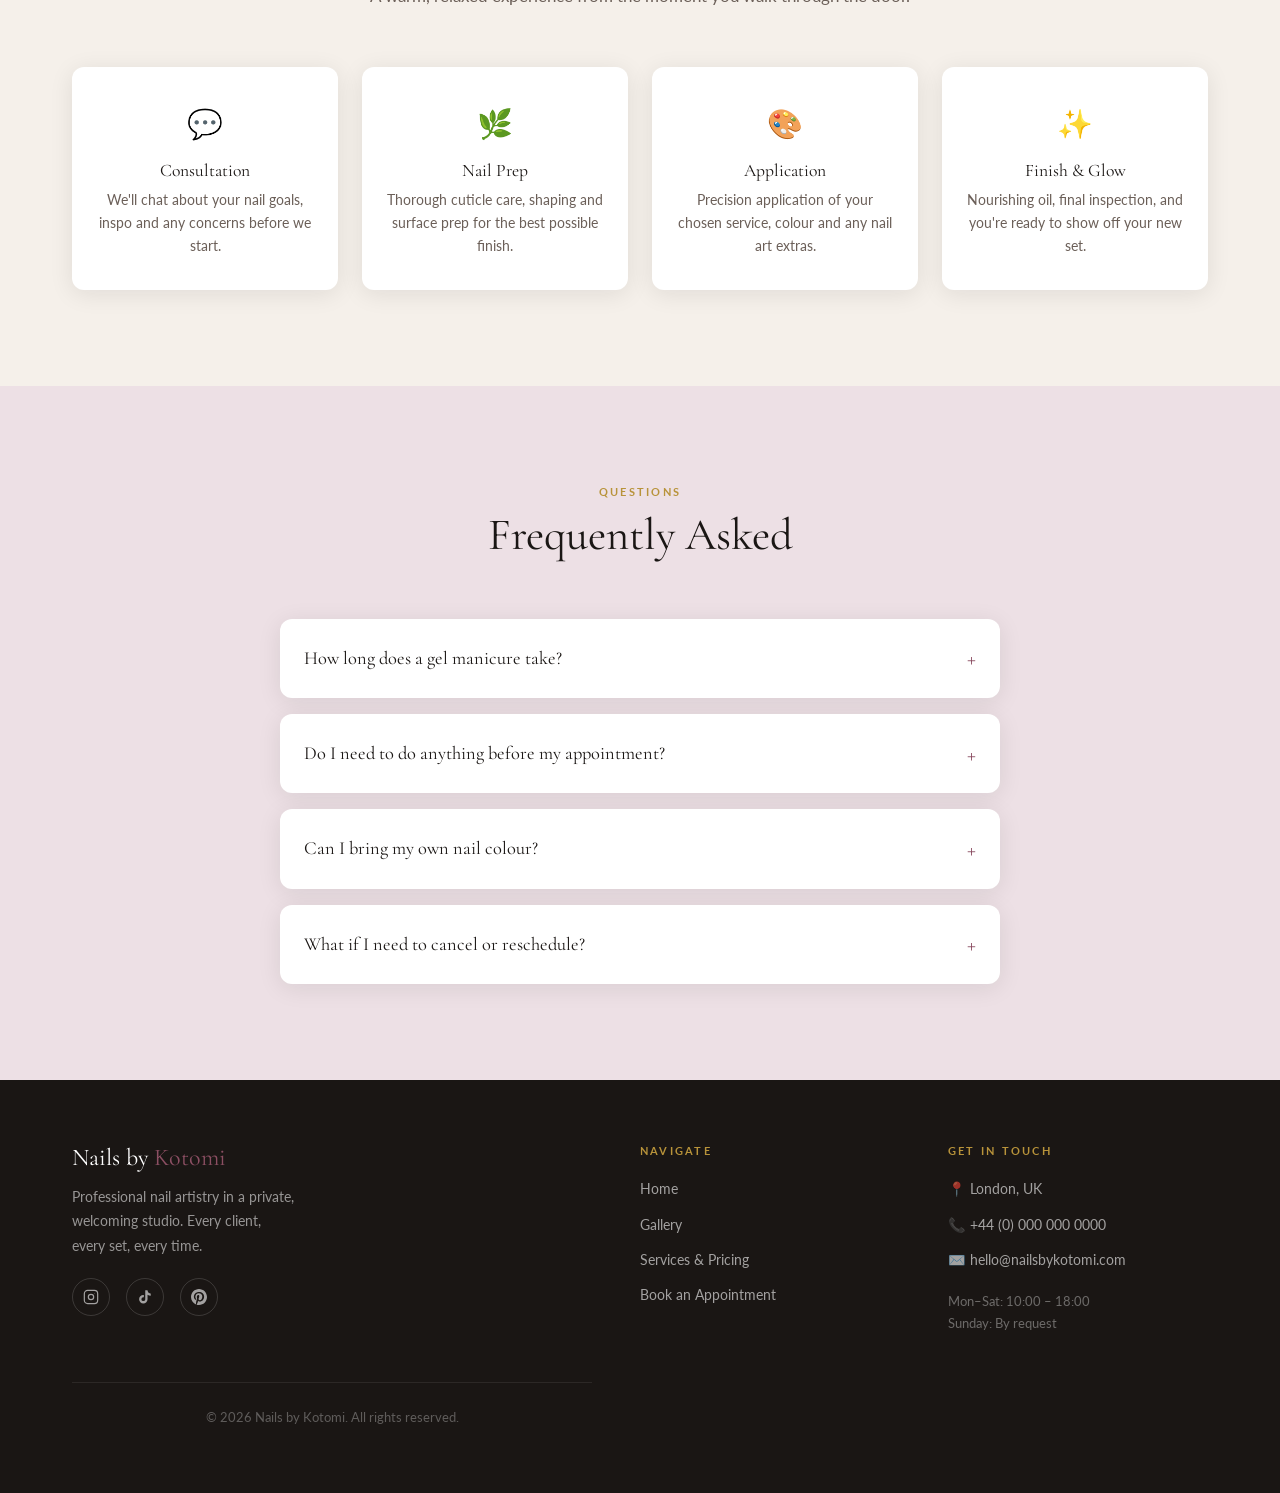
==== commit 04708ade: "Add bilingual EN/JA support" ====
--- a/booking.html
+++ b/booking.html
@@ -1,5 +1,5 @@
 <!DOCTYPE html>
-<html lang="en">
+<html lang="en" data-lang="en">
 <head>
   <meta charset="UTF-8" />
   <meta name="viewport" content="width=device-width, initial-scale=1.0" />
@@ -20,20 +20,32 @@
         Nails by <span>Kotomi</span>
       </a>
       <ul class="nav__links" role="list">
-        <li><a href="index.html">Home</a></li>
-        <li><a href="gallery.html">Gallery</a></li>
-        <li><a href="services.html">Services</a></li>
-        <li><a href="booking.html" class="btn btn--primary active">Book Now</a></li>
+        <li><a href="index.html" data-i18n="nav.home">Home</a></li>
+        <li><a href="gallery.html" data-i18n="nav.gallery">Gallery</a></li>
+        <li><a href="services.html" data-i18n="nav.services">Services</a></li>
+        <li><a href="booking.html" class="btn btn--primary active" data-i18n="nav.bookNow">Book Now</a></li>
+        <li>
+          <button class="lang-toggle" aria-label="Switch language">
+            <span class="lang-toggle__en">EN</span>
+            <span class="lang-toggle__sep">·</span>
+            <span class="lang-toggle__ja">日本語</span>
+          </button>
+        </li>
       </ul>
       <button class="nav__toggle" id="nav-toggle" aria-label="Toggle menu" aria-expanded="false">
         <span></span><span></span><span></span>
       </button>
     </div>
     <div class="nav__mobile" id="nav-mobile" role="menu">
-      <a href="index.html" role="menuitem">Home</a>
-      <a href="gallery.html" role="menuitem">Gallery</a>
-      <a href="services.html" role="menuitem">Services &amp; Pricing</a>
-      <a href="booking.html" role="menuitem">Book an Appointment</a>
+      <a href="index.html" role="menuitem" data-i18n="nav.home">Home</a>
+      <a href="gallery.html" role="menuitem" data-i18n="nav.gallery">Gallery</a>
+      <a href="services.html" role="menuitem" data-i18n="nav.mobileServices">Services &amp; Pricing</a>
+      <a href="booking.html" role="menuitem" data-i18n="nav.mobileBook">Book an Appointment</a>
+      <button class="lang-toggle" aria-label="Switch language">
+        <span class="lang-toggle__en">EN</span>
+        <span class="lang-toggle__sep">·</span>
+        <span class="lang-toggle__ja">日本語</span>
+      </button>
     </div>
   </nav>
 
@@ -43,9 +55,9 @@
   ════════════════════════════════════════ -->
   <header class="page-hero" aria-label="Booking page header">
     <div class="container">
-      <span class="section-eyebrow">Online Booking</span>
-      <h1>Book Your Appointment</h1>
-      <p>Choose a service, pick a time, and leave the rest to me.</p>
+      <span class="section-eyebrow" data-i18n="booking.heroEyebrow">Online Booking</span>
+      <h1 data-i18n="booking.heroTitle">Book Your Appointment</h1>
+      <p data-i18n="booking.heroP">Choose a service, pick a time, and leave the rest to me.</p>
     </div>
   </header>
 
@@ -56,11 +68,10 @@
   <section class="section" aria-labelledby="booking-title">
     <div class="container">
 
-      <!-- Intro -->
       <div class="booking-intro">
-        <span class="section-eyebrow">Let's get you booked in</span>
-        <h2 id="booking-title" style="margin-bottom:1rem;">Reserve Your Slot</h2>
-        <p>
+        <span class="section-eyebrow" data-i18n="booking.sectionEyebrow">Let's get you booked in</span>
+        <h2 id="booking-title" style="margin-bottom:1rem;" data-i18n="booking.sectionTitle">Reserve Your Slot</h2>
+        <p data-i18n-html="booking.sectionP">
           I'd love to have you in the studio! Use the calendar below to find a
           time that works for you. If you have any questions before booking,
           feel free to reach out at
@@ -71,15 +82,10 @@
         </p>
       </div>
 
-      <!-- ── Cal.com Inline Embed ──
-           Replace KOTOMI_CAL_USERNAME with the real Cal.com username when ready.
-           The embed script targets the #cal-embed div below.
-      ── -->
       <div id="cal-embed" class="loading" aria-label="Appointment booking calendar" aria-live="polite">
         Loading calendar&hellip;
       </div>
 
-      <!-- Cal.com embed initialisation -->
       <script>
         (function (C, A, L) {
           let p = function (a, ar) { a.q.push(ar); };
@@ -111,19 +117,14 @@
           };
         })(window, "https://app.cal.com/embed/embed.js", "init");
 
-        /* Initialise Cal.com — swap KOTOMI_CAL_USERNAME for the real username */
         Cal("init", { origin: "https://cal.com" });
-
         Cal("inline", {
           elementOrSelector: "#cal-embed",
           calLink: "KOTOMI_CAL_USERNAME",
           layout: "month_view"
         });
-
         Cal("ui", {
-          styles: {
-            branding: { brandColor: "#f2a7bb" }
-          },
+          styles: { branding: { brandColor: "#8c4f63" } },
           hideEventTypeDetails: false
         });
       </script>
@@ -139,35 +140,35 @@
     <div class="container">
 
       <header class="section-header">
-        <span class="section-eyebrow">Your Visit</span>
-        <h2 id="expect-title">What to Expect</h2>
-        <p>A warm, relaxed experience from the moment you walk through the door.</p>
+        <span class="section-eyebrow" data-i18n="booking.expectEyebrow">Your Visit</span>
+        <h2 id="expect-title" data-i18n="booking.expectTitle">What to Expect</h2>
+        <p data-i18n="booking.expectP">A warm, relaxed experience from the moment you walk through the door.</p>
       </header>
 
       <div style="display:grid; grid-template-columns:repeat(4,1fr); gap:1.5rem;">
 
         <div style="text-align:center; padding:2rem 1.5rem; background:var(--white); border-radius:var(--radius); box-shadow:var(--shadow);">
           <div style="font-size:1.8rem; margin-bottom:0.75rem;" aria-hidden="true">💬</div>
-          <h4 style="font-family:'Cormorant Garamond',serif; font-size:1.1rem; margin-bottom:0.5rem;">Consultation</h4>
-          <p style="font-size:0.85rem;">We'll chat about your nail goals, inspo and any concerns before we start.</p>
+          <h4 style="font-family:'Cormorant Garamond',serif; font-size:1.1rem; margin-bottom:0.5rem;" data-i18n="booking.step1title">Consultation</h4>
+          <p style="font-size:0.85rem;" data-i18n="booking.step1p">We'll chat about your nail goals, inspo and any concerns before we start.</p>
         </div>
 
         <div style="text-align:center; padding:2rem 1.5rem; background:var(--white); border-radius:var(--radius); box-shadow:var(--shadow);">
           <div style="font-size:1.8rem; margin-bottom:0.75rem;" aria-hidden="true">🌿</div>
-          <h4 style="font-family:'Cormorant Garamond',serif; font-size:1.1rem; margin-bottom:0.5rem;">Nail Prep</h4>
-          <p style="font-size:0.85rem;">Thorough cuticle care, shaping and surface prep for the best possible finish.</p>
+          <h4 style="font-family:'Cormorant Garamond',serif; font-size:1.1rem; margin-bottom:0.5rem;" data-i18n="booking.step2title">Nail Prep</h4>
+          <p style="font-size:0.85rem;" data-i18n="booking.step2p">Thorough cuticle care, shaping and surface prep for the best possible finish.</p>
         </div>
 
         <div style="text-align:center; padding:2rem 1.5rem; background:var(--white); border-radius:var(--radius); box-shadow:var(--shadow);">
           <div style="font-size:1.8rem; margin-bottom:0.75rem;" aria-hidden="true">🎨</div>
-          <h4 style="font-family:'Cormorant Garamond',serif; font-size:1.1rem; margin-bottom:0.5rem;">Application</h4>
-          <p style="font-size:0.85rem;">Precision application of your chosen service, colour and any nail art extras.</p>
+          <h4 style="font-family:'Cormorant Garamond',serif; font-size:1.1rem; margin-bottom:0.5rem;" data-i18n="booking.step3title">Application</h4>
+          <p style="font-size:0.85rem;" data-i18n="booking.step3p">Precision application of your chosen service, colour and any nail art extras.</p>
         </div>
 
         <div style="text-align:center; padding:2rem 1.5rem; background:var(--white); border-radius:var(--radius); box-shadow:var(--shadow);">
           <div style="font-size:1.8rem; margin-bottom:0.75rem;" aria-hidden="true">✨</div>
-          <h4 style="font-family:'Cormorant Garamond',serif; font-size:1.1rem; margin-bottom:0.5rem;">Finish &amp; Glow</h4>
-          <p style="font-size:0.85rem;">Nourishing oil, final inspection, and you're ready to show off your new set.</p>
+          <h4 style="font-family:'Cormorant Garamond',serif; font-size:1.1rem; margin-bottom:0.5rem;" data-i18n="booking.step4title">Finish &amp; Glow</h4>
+          <p style="font-size:0.85rem;" data-i18n="booking.step4p">Nourishing oil, final inspection, and you're ready to show off your new set.</p>
         </div>
 
       </div>
@@ -183,53 +184,49 @@
     <div class="container">
 
       <header class="section-header">
-        <span class="section-eyebrow">Questions</span>
-        <h2 id="faq-title">Frequently Asked</h2>
+        <span class="section-eyebrow" data-i18n="booking.faqEyebrow">Questions</span>
+        <h2 id="faq-title" data-i18n="booking.faqTitle">Frequently Asked</h2>
       </header>
 
       <div style="max-width:720px; margin-inline:auto; display:flex; flex-direction:column; gap:1rem;">
 
         <details class="faq-item" style="background:var(--white); border-radius:var(--radius); box-shadow:var(--shadow); overflow:hidden;">
           <summary style="padding:1.5rem; cursor:pointer; font-family:'Cormorant Garamond',serif; font-size:1.15rem; list-style:none; display:flex; justify-content:space-between; align-items:center; gap:1rem;">
-            How long does a gel manicure take?
-            <span style="color:var(--pink); font-size:1.4rem; flex-shrink:0; line-height:1;">+</span>
-          </summary>
-          <p style="padding:0 1.5rem 1.5rem; font-size:0.9rem; margin:0; max-width:unset;">
-            A standard gel manicure takes approximately 60–75 minutes, including nail prep,
-            colour application and LED curing. Adding nail art may extend the appointment.
-          </p>
-        </details>
-
-        <details class="faq-item" style="background:var(--white); border-radius:var(--radius); box-shadow:var(--shadow); overflow:hidden;">
-          <summary style="padding:1.5rem; cursor:pointer; font-family:'Cormorant Garamond',serif; font-size:1.15rem; list-style:none; display:flex; justify-content:space-between; align-items:center; gap:1rem;">
-            Do I need to do anything before my appointment?
-            <span style="color:var(--pink); font-size:1.4rem; flex-shrink:0; line-height:1;">+</span>
-          </summary>
-          <p style="padding:0 1.5rem 1.5rem; font-size:0.9rem; margin:0; max-width:unset;">
-            Please arrive with clean nails — remove any existing polish or gel at home if possible.
-            Avoid applying hand cream on the day, as it can affect adhesion. That's all!
-          </p>
-        </details>
-
-        <details class="faq-item" style="background:var(--white); border-radius:var(--radius); box-shadow:var(--shadow); overflow:hidden;">
-          <summary style="padding:1.5rem; cursor:pointer; font-family:'Cormorant Garamond',serif; font-size:1.15rem; list-style:none; display:flex; justify-content:space-between; align-items:center; gap:1rem;">
-            Can I bring my own nail colour?
-            <span style="color:var(--pink); font-size:1.4rem; flex-shrink:0; line-height:1;">+</span>
-          </summary>
-          <p style="padding:0 1.5rem 1.5rem; font-size:0.9rem; margin:0; max-width:unset;">
-            Yes! You're welcome to bring your own gel or regular polish. Please let me know in
-            advance so I can check compatibility with the products I use.
-          </p>
-        </details>
-
-        <details class="faq-item" style="background:var(--white); border-radius:var(--radius); box-shadow:var(--shadow); overflow:hidden;">
-          <summary style="padding:1.5rem; cursor:pointer; font-family:'Cormorant Garamond',serif; font-size:1.15rem; list-style:none; display:flex; justify-content:space-between; align-items:center; gap:1rem;">
-            What if I need to cancel or reschedule?
-            <span style="color:var(--pink); font-size:1.4rem; flex-shrink:0; line-height:1;">+</span>
-          </summary>
-          <p style="padding:0 1.5rem 1.5rem; font-size:0.9rem; margin:0; max-width:unset;">
-            No problem — life happens! Please give at least 24 hours' notice via the booking
-            system or by email. Cancellations with less than 24 hours' notice may incur a 50% charge.
+            <span data-i18n="booking.faq1q">How long does a gel manicure take?</span>
+            <span style="color:var(--pink); font-size:1.4rem; flex-shrink:0; line-height:1;">+</span>
+          </summary>
+          <p style="padding:0 1.5rem 1.5rem; font-size:0.9rem; margin:0; max-width:unset;" data-i18n="booking.faq1a">
+            A standard gel manicure takes approximately 60–75 minutes, including nail prep, colour application and LED curing. Adding nail art may extend the appointment.
+          </p>
+        </details>
+
+        <details class="faq-item" style="background:var(--white); border-radius:var(--radius); box-shadow:var(--shadow); overflow:hidden;">
+          <summary style="padding:1.5rem; cursor:pointer; font-family:'Cormorant Garamond',serif; font-size:1.15rem; list-style:none; display:flex; justify-content:space-between; align-items:center; gap:1rem;">
+            <span data-i18n="booking.faq2q">Do I need to do anything before my appointment?</span>
+            <span style="color:var(--pink); font-size:1.4rem; flex-shrink:0; line-height:1;">+</span>
+          </summary>
+          <p style="padding:0 1.5rem 1.5rem; font-size:0.9rem; margin:0; max-width:unset;" data-i18n="booking.faq2a">
+            Please arrive with clean nails — remove any existing polish or gel at home if possible. Avoid applying hand cream on the day, as it can affect adhesion. That's all!
+          </p>
+        </details>
+
+        <details class="faq-item" style="background:var(--white); border-radius:var(--radius); box-shadow:var(--shadow); overflow:hidden;">
+          <summary style="padding:1.5rem; cursor:pointer; font-family:'Cormorant Garamond',serif; font-size:1.15rem; list-style:none; display:flex; justify-content:space-between; align-items:center; gap:1rem;">
+            <span data-i18n="booking.faq3q">Can I bring my own nail colour?</span>
+            <span style="color:var(--pink); font-size:1.4rem; flex-shrink:0; line-height:1;">+</span>
+          </summary>
+          <p style="padding:0 1.5rem 1.5rem; font-size:0.9rem; margin:0; max-width:unset;" data-i18n="booking.faq3a">
+            Yes! You're welcome to bring your own gel or regular polish. Please let me know in advance so I can check compatibility with the products I use.
+          </p>
+        </details>
+
+        <details class="faq-item" style="background:var(--white); border-radius:var(--radius); box-shadow:var(--shadow); overflow:hidden;">
+          <summary style="padding:1.5rem; cursor:pointer; font-family:'Cormorant Garamond',serif; font-size:1.15rem; list-style:none; display:flex; justify-content:space-between; align-items:center; gap:1rem;">
+            <span data-i18n="booking.faq4q">What if I need to cancel or reschedule?</span>
+            <span style="color:var(--pink); font-size:1.4rem; flex-shrink:0; line-height:1;">+</span>
+          </summary>
+          <p style="padding:0 1.5rem 1.5rem; font-size:0.9rem; margin:0; max-width:unset;" data-i18n="booking.faq4a">
+            No problem — life happens! Please give at least 24 hours' notice via the booking system or by email. Cancellations with less than 24 hours' notice may incur a 50% charge.
           </p>
         </details>
 
@@ -247,7 +244,7 @@
       <div class="footer__inner">
         <div class="footer__brand">
           <h3>Nails by <span>Kotomi</span></h3>
-          <p>Professional nail artistry in a private, welcoming studio. Every client, every set, every time.</p>
+          <p data-i18n="footer.tagline">Professional nail artistry in a private, welcoming studio. Every client, every set, every time.</p>
           <div class="footer__socials" aria-label="Social media links">
             <a href="#" class="footer__social-icon" aria-label="Instagram" rel="noopener">
               <svg width="16" height="16" viewBox="0 0 24 24" fill="none" stroke="currentColor" stroke-width="1.8" stroke-linecap="round" stroke-linejoin="round" aria-hidden="true">
@@ -269,32 +266,33 @@
           </div>
         </div>
         <div class="footer__col">
-          <h4>Navigate</h4>
+          <h4 data-i18n="footer.navigate">Navigate</h4>
           <ul role="list">
-            <li><a href="index.html">Home</a></li>
-            <li><a href="gallery.html">Gallery</a></li>
-            <li><a href="services.html">Services &amp; Pricing</a></li>
-            <li><a href="booking.html">Book an Appointment</a></li>
+            <li><a href="index.html" data-i18n="footer.home">Home</a></li>
+            <li><a href="gallery.html" data-i18n="footer.gallery">Gallery</a></li>
+            <li><a href="services.html" data-i18n="footer.servicesLink">Services &amp; Pricing</a></li>
+            <li><a href="booking.html" data-i18n="footer.bookLink">Book an Appointment</a></li>
           </ul>
         </div>
         <div class="footer__col">
-          <h4>Get in Touch</h4>
+          <h4 data-i18n="footer.contact">Get in Touch</h4>
           <ul role="list">
             <li>📍 London, UK</li>
             <li>📞 +44 (0) 000 000 0000</li>
             <li>✉️ hello@nailsbykotomi.com</li>
-            <li style="margin-top:0.5rem; font-size:0.8rem; opacity:0.6;">
+            <li style="margin-top:0.5rem; font-size:0.8rem; opacity:0.6;" data-i18n-html="footer.hours">
               Mon–Sat: 10:00 – 18:00<br />Sunday: By request
             </li>
           </ul>
         </div>
       </div>
       <p class="footer__bottom">
-        &copy; <span id="footer-year"></span> Nails by Kotomi. All rights reserved.
+        &copy; <span id="footer-year"></span> <span data-i18n="footer.copyright">Nails by Kotomi. All rights reserved.</span>
       </p>
     </div>
   </footer>
 
+  <script src="content.js"></script>
   <script src="script.js"></script>
 </body>
 </html>
--- a/styles.css
+++ b/styles.css
@@ -1,11 +1,11 @@
 /* ============================================================
    Nails by Kotomi — Global Stylesheet
    Palette:
-     --pink:     #f2a7bb  (blush pink)
-     --cream:    #fdf6f0  (cream background)
-     --nude:     #e8c9b0  (warm nude)
-     --offwhite: #fafafa
-     --gold:     #c9a84c  (soft gold accent)
+     --rose:     #8c4f63  (deep mauve rose)
+     --cream:    #f5f0ea  (warm ivory)
+     --nude:     #d4bfb0  (cool taupe)
+     --offwhite: #f9f6f2
+     --gold:     #b8933a  (rich champagne gold)
    Fonts: Cormorant Garamond (headings), Lato (body)
    ============================================================ */
 
@@ -14,18 +14,18 @@
 
 /* ── Custom Properties ── */
 :root {
-  --pink:      #f2a7bb;
-  --pink-light:#fce8ef;
-  --cream:     #fdf6f0;
-  --nude:      #e8c9b0;
-  --offwhite:  #fafafa;
-  --gold:      #c9a84c;
-  --gold-dark: #a8872e;
-  --text:      #3a3028;
-  --text-muted:#8a7a72;
+  --pink:      #8c4f63;
+  --pink-light:#ede0e5;
+  --cream:     #f5f0ea;
+  --nude:      #d4bfb0;
+  --offwhite:  #f9f6f2;
+  --gold:      #b8933a;
+  --gold-dark: #8f6e22;
+  --text:      #1a1614;
+  --text-muted:#6b5f58;
   --white:     #ffffff;
-  --shadow:    0 4px 24px rgba(58, 48, 40, 0.08);
-  --shadow-hover: 0 8px 36px rgba(58, 48, 40, 0.15);
+  --shadow:    0 4px 24px rgba(26, 22, 20, 0.09);
+  --shadow-hover: 0 8px 36px rgba(26, 22, 20, 0.18);
   --radius:    12px;
   --transition: 0.3s ease;
   --nav-height: 72px;
@@ -151,9 +151,9 @@
 }
 
 .btn--primary:hover {
-  background-color: #e8899e;
+  background-color: #7a3f54;
   transform: translateY(-2px);
-  box-shadow: 0 6px 20px rgba(242, 167, 187, 0.45);
+  box-shadow: 0 6px 20px rgba(140, 79, 99, 0.4);
 }
 
 .btn--outline {
@@ -226,7 +226,7 @@
   top: 0;
   z-index: 1000;
   height: var(--nav-height);
-  background-color: rgba(253, 246, 240, 0.92);
+  background-color: rgba(249, 246, 242, 0.94);
   backdrop-filter: blur(10px);
   -webkit-backdrop-filter: blur(10px);
   border-bottom: 1px solid transparent;
@@ -385,8 +385,8 @@
   inset: 0;
   background: linear-gradient(
     135deg,
-    rgba(253, 246, 240, 0.75) 0%,
-    rgba(242, 167, 187, 0.25) 100%
+    rgba(249, 246, 242, 0.78) 0%,
+    rgba(140, 79, 99, 0.18) 100%
   );
   z-index: 1;
 }
@@ -614,7 +614,7 @@
 .footer__social-icon:hover {
   border-color: var(--pink);
   color: var(--pink);
-  background: rgba(242, 167, 187, 0.1);
+  background: rgba(140, 79, 99, 0.1);
 }
 
 .footer__bottom {
@@ -1083,6 +1083,49 @@
   }
 }
 
+/* ── Language Toggle ── */
+.lang-toggle {
+  display: inline-flex;
+  align-items: center;
+  gap: 0.35rem;
+  background: none;
+  border: 1px solid var(--nude);
+  border-radius: 50px;
+  padding: 0.32rem 0.85rem;
+  font-family: 'Lato', sans-serif;
+  font-size: 0.72rem;
+  font-weight: 700;
+  letter-spacing: 0.1em;
+  cursor: pointer;
+  color: var(--text-muted);
+  transition: border-color var(--transition), color var(--transition);
+  white-space: nowrap;
+}
+
+.lang-toggle:hover {
+  border-color: var(--gold);
+  color: var(--text);
+}
+
+.lang-toggle__en,
+.lang-toggle__ja {
+  transition: color var(--transition);
+}
+
+.lang-toggle__sep {
+  opacity: 0.4;
+}
+
+[data-lang="en"] .lang-toggle__en,
+[data-lang="ja"] .lang-toggle__ja {
+  color: var(--gold);
+}
+
+.nav__mobile .lang-toggle {
+  align-self: flex-start;
+  margin-top: 0.5rem;
+}
+
 /* ── Utility ── */
 .text-center { text-align: center; }
 .mt-1 { margin-top: 0.5rem; }
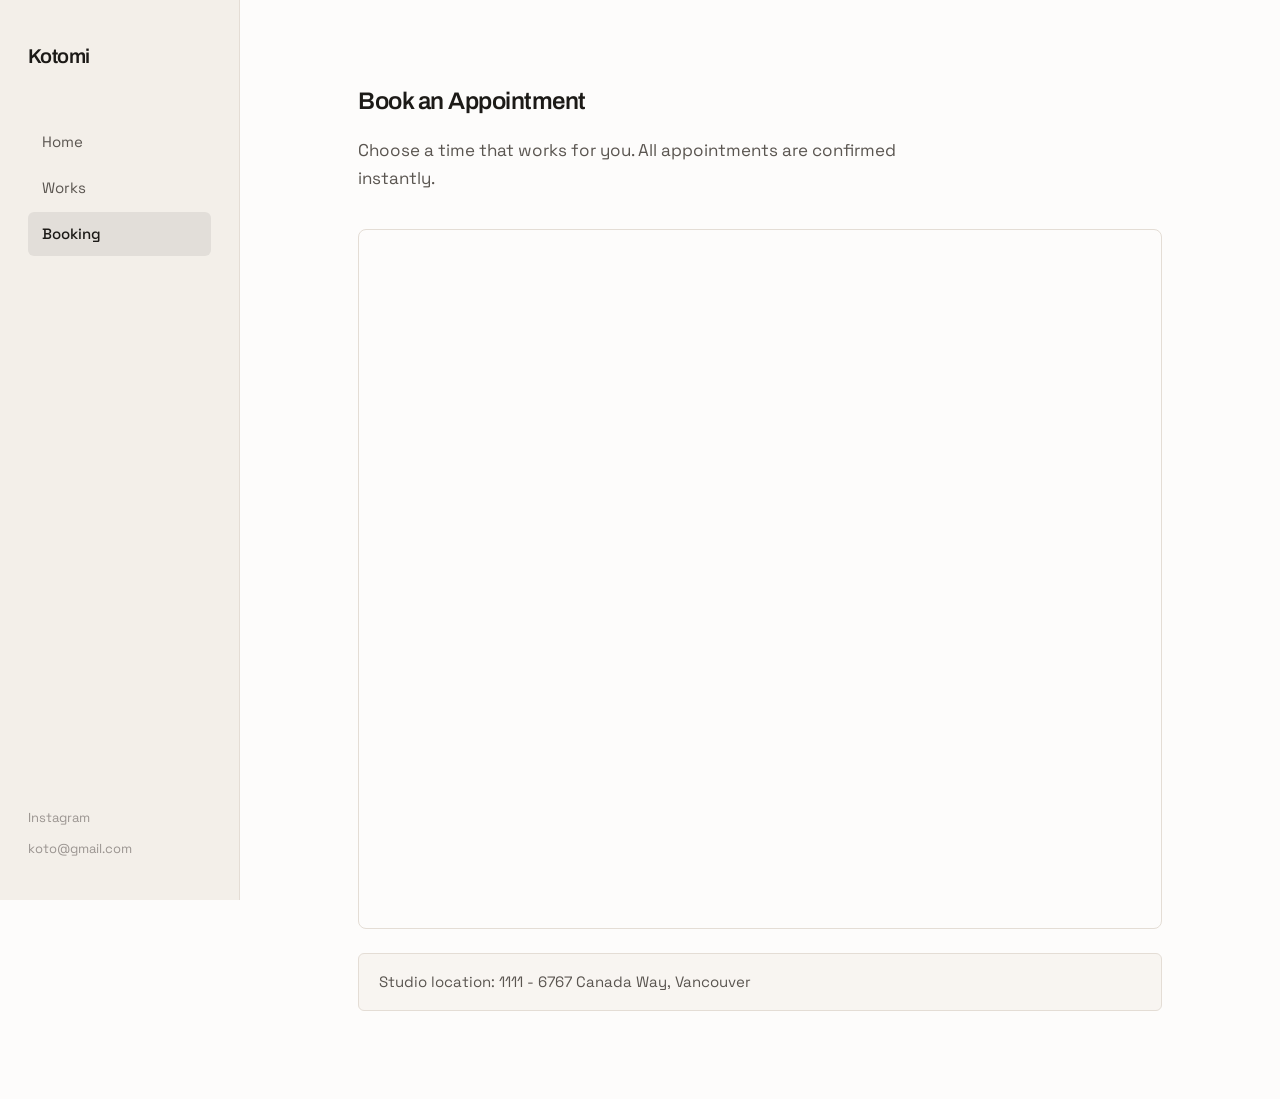
==== commit ce8ffeb0: "Initial website build" ====
--- a/booking.html
+++ b/booking.html
@@ -1,298 +1,108 @@
 <!DOCTYPE html>
-<html lang="en" data-lang="en">
+<html lang="en">
 <head>
-  <meta charset="UTF-8" />
-  <meta name="viewport" content="width=device-width, initial-scale=1.0" />
-  <meta name="description" content="Book an appointment with Nails by Kotomi — choose your service and pick a time that suits you." />
-  <title>Book an Appointment — Nails by Kotomi</title>
-  <link rel="stylesheet" href="styles.css" />
-  <link rel="preconnect" href="https://fonts.googleapis.com" />
-  <link rel="preconnect" href="https://fonts.gstatic.com" crossorigin />
+  <meta charset="UTF-8">
+  <meta name="viewport" content="width=device-width, initial-scale=1.0">
+  <meta name="description" content="Book an appointment with Kotomi — nail artist in Vancouver.">
+  <title>Booking — Kotomi</title>
+  <link rel="preconnect" href="https://fonts.googleapis.com">
+  <link rel="preconnect" href="https://fonts.gstatic.com" crossorigin>
+  <link rel="stylesheet" href="css/style.css">
 </head>
-<body id="page-booking">
+<body>
 
-  <!-- ════════════════════════════════════════
-       NAVIGATION
-  ════════════════════════════════════════ -->
-  <nav class="nav" id="main-nav" role="navigation" aria-label="Main navigation">
-    <div class="container nav__inner">
-      <a href="index.html" class="nav__logo" aria-label="Nails by Kotomi — home">
-        Nails by <span>Kotomi</span>
-      </a>
-      <ul class="nav__links" role="list">
-        <li><a href="index.html" data-i18n="nav.home">Home</a></li>
-        <li><a href="gallery.html" data-i18n="nav.gallery">Gallery</a></li>
-        <li><a href="services.html" data-i18n="nav.services">Services</a></li>
-        <li><a href="booking.html" class="btn btn--primary active" data-i18n="nav.bookNow">Book Now</a></li>
-        <li>
-          <button class="lang-toggle" aria-label="Switch language">
-            <span class="lang-toggle__en">EN</span>
-            <span class="lang-toggle__sep">·</span>
-            <span class="lang-toggle__ja">日本語</span>
-          </button>
-        </li>
-      </ul>
-      <button class="nav__toggle" id="nav-toggle" aria-label="Toggle menu" aria-expanded="false">
-        <span></span><span></span><span></span>
-      </button>
+  <!-- Sidebar (desktop) -->
+  <aside class="sidebar" role="navigation" aria-label="Main navigation">
+    <a href="index.html" class="sidebar-brand">Kotomi</a>
+    <nav class="sidebar-nav">
+      <a href="index.html"   class="nav-link" data-page="home">Home</a>
+      <a href="works.html"   class="nav-link" data-page="works">Works</a>
+      <a href="booking.html" class="nav-link" data-page="booking">Booking</a>
+    </nav>
+    <div class="sidebar-footer">
+      <a href="https://instagram.com" target="_blank" rel="noopener noreferrer" class="sidebar-social">Instagram</a>
+      <a href="mailto:koto@gmail.com" class="sidebar-social">koto@gmail.com</a>
     </div>
-    <div class="nav__mobile" id="nav-mobile" role="menu">
-      <a href="index.html" role="menuitem" data-i18n="nav.home">Home</a>
-      <a href="gallery.html" role="menuitem" data-i18n="nav.gallery">Gallery</a>
-      <a href="services.html" role="menuitem" data-i18n="nav.mobileServices">Services &amp; Pricing</a>
-      <a href="booking.html" role="menuitem" data-i18n="nav.mobileBook">Book an Appointment</a>
-      <button class="lang-toggle" aria-label="Switch language">
-        <span class="lang-toggle__en">EN</span>
-        <span class="lang-toggle__sep">·</span>
-        <span class="lang-toggle__ja">日本語</span>
-      </button>
-    </div>
-  </nav>
+  </aside>
 
-
-  <!-- ════════════════════════════════════════
-       PAGE HERO
-  ════════════════════════════════════════ -->
-  <header class="page-hero" aria-label="Booking page header">
-    <div class="container">
-      <span class="section-eyebrow" data-i18n="booking.heroEyebrow">Online Booking</span>
-      <h1 data-i18n="booking.heroTitle">Book Your Appointment</h1>
-      <p data-i18n="booking.heroP">Choose a service, pick a time, and leave the rest to me.</p>
-    </div>
+  <!-- Mobile Header -->
+  <header class="mobile-header">
+    <a href="index.html" class="mobile-brand">Kotomi</a>
+    <button class="hamburger-btn" id="hamburgerBtn"
+            aria-label="Open navigation" aria-expanded="false" aria-controls="navOverlay">
+      <span class="hamburger-line"></span>
+      <span class="hamburger-line"></span>
+      <span class="hamburger-line"></span>
+    </button>
   </header>
 
+  <!-- Mobile Nav Overlay -->
+  <div class="nav-overlay" id="navOverlay"
+       role="dialog" aria-modal="true" aria-label="Navigation" aria-hidden="true">
+    <nav class="overlay-nav">
+      <a href="index.html"   class="overlay-link" data-page="home">Home</a>
+      <a href="works.html"   class="overlay-link" data-page="works">Works</a>
+      <a href="booking.html" class="overlay-link" data-page="booking">Booking</a>
+    </nav>
+    <div class="overlay-footer">
+      <a href="https://instagram.com" target="_blank" rel="noopener noreferrer" class="overlay-social">Instagram</a>
+      <a href="mailto:koto@gmail.com" class="overlay-social">koto@gmail.com</a>
+    </div>
+  </div>
 
-  <!-- ════════════════════════════════════════
-       BOOKING SECTION
-  ════════════════════════════════════════ -->
-  <section class="section" aria-labelledby="booking-title">
-    <div class="container">
+  <!-- Main Content -->
+  <div class="main-wrapper">
+    <main>
+      <section class="section">
+        <div class="page-content">
 
-      <div class="booking-intro">
-        <span class="section-eyebrow" data-i18n="booking.sectionEyebrow">Let's get you booked in</span>
-        <h2 id="booking-title" style="margin-bottom:1rem;" data-i18n="booking.sectionTitle">Reserve Your Slot</h2>
-        <p data-i18n-html="booking.sectionP">
-          I'd love to have you in the studio! Use the calendar below to find a
-          time that works for you. If you have any questions before booking,
-          feel free to reach out at
-          <a href="mailto:hello@nailsbykotomi.com"
-             style="color:var(--pink); text-decoration:underline; text-underline-offset:3px;">
-            hello@nailsbykotomi.com
-          </a>.
-        </p>
-      </div>
+          <h1 class="section-heading">Book an Appointment</h1>
+          <p class="booking-intro">Choose a time that works for you. All appointments are confirmed instantly.</p>
 
-      <div id="cal-embed" class="loading" aria-label="Appointment booking calendar" aria-live="polite">
-        Loading calendar&hellip;
-      </div>
+          <!-- Replace "kotomi" in the Cal.com embed URL below with your actual Cal.com username -->
+          <div id="cal-booking"></div>
 
-      <script>
-        (function (C, A, L) {
-          let p = function (a, ar) { a.q.push(ar); };
-          let d = C.document;
-          C.Cal = C.Cal || function () {
-            let cal = C.Cal;
-            let ar = arguments;
-            if (!cal.loaded) {
-              cal.ns = {};
-              cal.q = cal.q || [];
-              d.head.appendChild(d.createElement("script")).src = A;
-              cal.loaded = true;
-            }
-            if (ar[0] === L) {
-              const api = function () { p(api, arguments); };
-              const namespace = ar[1];
-              api.q = api.q || [];
-              if (typeof namespace === "string") {
-                cal.ns[namespace] = cal.ns[namespace] || api;
-                p(cal.ns[namespace], ar);
-                p(cal, ["-", namespace, api]);
-              } else {
-                p(cal, ar);
-                cal.loaded && p(cal, ["-", ar]);
-              }
-              return;
-            }
-            p(cal, ar);
-          };
-        })(window, "https://app.cal.com/embed/embed.js", "init");
+          <p class="booking-address">Studio location: 1111 - 6767 Canada Way, Vancouver</p>
 
-        Cal("init", { origin: "https://cal.com" });
-        Cal("inline", {
-          elementOrSelector: "#cal-embed",
-          calLink: "KOTOMI_CAL_USERNAME",
-          layout: "month_view"
-        });
-        Cal("ui", {
-          styles: { branding: { brandColor: "#8c4f63" } },
-          hideEventTypeDetails: false
-        });
-      </script>
+        </div>
+      </section>
+    </main>
+  </div><!-- /.main-wrapper -->
 
-    </div>
-  </section>
+  <script src="js/main.js"></script>
 
+  <!-- Replace "kotomi" in the Cal.com embed URL below with your actual Cal.com username -->
+  <script>
+    (function (C, A, L) {
+      var p = function (a, ar) { a.q.push(ar); };
+      var d = C.document;
+      C.Cal = C.Cal || function () {
+        var cal = C.Cal;
+        var ar = arguments;
+        if (!cal.loaded) {
+          cal.ns = {};
+          cal.q = cal.q || [];
+          d.head.appendChild(d.createElement('script')).src = A;
+          cal.loaded = true;
+        }
+        if (ar[0] === L) {
+          var api = function () { p(api, arguments); };
+          var namespace = ar[1];
+          api.q = api.q || [];
+          typeof namespace === 'string' ? (cal.ns[namespace] = api) && p(api, ar) : p(cal, ar);
+          return;
+        }
+        p(cal, ar);
+      };
+    })(window, 'https://app.cal.com/embed/embed.js', 'init');
 
-  <!-- ════════════════════════════════════════
-       WHAT TO EXPECT STRIP
-  ════════════════════════════════════════ -->
-  <section class="section section--cream" aria-labelledby="expect-title">
-    <div class="container">
+    Cal('init', { origin: 'https://cal.com' });
+    Cal('inline', {
+      elementOrSelector: '#cal-booking',
+      calLink: 'kotomi',
+      layout: 'month_view'
+    });
+  </script>
 
-      <header class="section-header">
-        <span class="section-eyebrow" data-i18n="booking.expectEyebrow">Your Visit</span>
-        <h2 id="expect-title" data-i18n="booking.expectTitle">What to Expect</h2>
-        <p data-i18n="booking.expectP">A warm, relaxed experience from the moment you walk through the door.</p>
-      </header>
-
-      <div style="display:grid; grid-template-columns:repeat(4,1fr); gap:1.5rem;">
-
-        <div style="text-align:center; padding:2rem 1.5rem; background:var(--white); border-radius:var(--radius); box-shadow:var(--shadow);">
-          <div style="font-size:1.8rem; margin-bottom:0.75rem;" aria-hidden="true">💬</div>
-          <h4 style="font-family:'Cormorant Garamond',serif; font-size:1.1rem; margin-bottom:0.5rem;" data-i18n="booking.step1title">Consultation</h4>
-          <p style="font-size:0.85rem;" data-i18n="booking.step1p">We'll chat about your nail goals, inspo and any concerns before we start.</p>
-        </div>
-
-        <div style="text-align:center; padding:2rem 1.5rem; background:var(--white); border-radius:var(--radius); box-shadow:var(--shadow);">
-          <div style="font-size:1.8rem; margin-bottom:0.75rem;" aria-hidden="true">🌿</div>
-          <h4 style="font-family:'Cormorant Garamond',serif; font-size:1.1rem; margin-bottom:0.5rem;" data-i18n="booking.step2title">Nail Prep</h4>
-          <p style="font-size:0.85rem;" data-i18n="booking.step2p">Thorough cuticle care, shaping and surface prep for the best possible finish.</p>
-        </div>
-
-        <div style="text-align:center; padding:2rem 1.5rem; background:var(--white); border-radius:var(--radius); box-shadow:var(--shadow);">
-          <div style="font-size:1.8rem; margin-bottom:0.75rem;" aria-hidden="true">🎨</div>
-          <h4 style="font-family:'Cormorant Garamond',serif; font-size:1.1rem; margin-bottom:0.5rem;" data-i18n="booking.step3title">Application</h4>
-          <p style="font-size:0.85rem;" data-i18n="booking.step3p">Precision application of your chosen service, colour and any nail art extras.</p>
-        </div>
-
-        <div style="text-align:center; padding:2rem 1.5rem; background:var(--white); border-radius:var(--radius); box-shadow:var(--shadow);">
-          <div style="font-size:1.8rem; margin-bottom:0.75rem;" aria-hidden="true">✨</div>
-          <h4 style="font-family:'Cormorant Garamond',serif; font-size:1.1rem; margin-bottom:0.5rem;" data-i18n="booking.step4title">Finish &amp; Glow</h4>
-          <p style="font-size:0.85rem;" data-i18n="booking.step4p">Nourishing oil, final inspection, and you're ready to show off your new set.</p>
-        </div>
-
-      </div>
-
-    </div>
-  </section>
-
-
-  <!-- ════════════════════════════════════════
-       FAQ
-  ════════════════════════════════════════ -->
-  <section class="section section--pink" aria-labelledby="faq-title">
-    <div class="container">
-
-      <header class="section-header">
-        <span class="section-eyebrow" data-i18n="booking.faqEyebrow">Questions</span>
-        <h2 id="faq-title" data-i18n="booking.faqTitle">Frequently Asked</h2>
-      </header>
-
-      <div style="max-width:720px; margin-inline:auto; display:flex; flex-direction:column; gap:1rem;">
-
-        <details class="faq-item" style="background:var(--white); border-radius:var(--radius); box-shadow:var(--shadow); overflow:hidden;">
-          <summary style="padding:1.5rem; cursor:pointer; font-family:'Cormorant Garamond',serif; font-size:1.15rem; list-style:none; display:flex; justify-content:space-between; align-items:center; gap:1rem;">
-            <span data-i18n="booking.faq1q">How long does a gel manicure take?</span>
-            <span style="color:var(--pink); font-size:1.4rem; flex-shrink:0; line-height:1;">+</span>
-          </summary>
-          <p style="padding:0 1.5rem 1.5rem; font-size:0.9rem; margin:0; max-width:unset;" data-i18n="booking.faq1a">
-            A standard gel manicure takes approximately 60–75 minutes, including nail prep, colour application and LED curing. Adding nail art may extend the appointment.
-          </p>
-        </details>
-
-        <details class="faq-item" style="background:var(--white); border-radius:var(--radius); box-shadow:var(--shadow); overflow:hidden;">
-          <summary style="padding:1.5rem; cursor:pointer; font-family:'Cormorant Garamond',serif; font-size:1.15rem; list-style:none; display:flex; justify-content:space-between; align-items:center; gap:1rem;">
-            <span data-i18n="booking.faq2q">Do I need to do anything before my appointment?</span>
-            <span style="color:var(--pink); font-size:1.4rem; flex-shrink:0; line-height:1;">+</span>
-          </summary>
-          <p style="padding:0 1.5rem 1.5rem; font-size:0.9rem; margin:0; max-width:unset;" data-i18n="booking.faq2a">
-            Please arrive with clean nails — remove any existing polish or gel at home if possible. Avoid applying hand cream on the day, as it can affect adhesion. That's all!
-          </p>
-        </details>
-
-        <details class="faq-item" style="background:var(--white); border-radius:var(--radius); box-shadow:var(--shadow); overflow:hidden;">
-          <summary style="padding:1.5rem; cursor:pointer; font-family:'Cormorant Garamond',serif; font-size:1.15rem; list-style:none; display:flex; justify-content:space-between; align-items:center; gap:1rem;">
-            <span data-i18n="booking.faq3q">Can I bring my own nail colour?</span>
-            <span style="color:var(--pink); font-size:1.4rem; flex-shrink:0; line-height:1;">+</span>
-          </summary>
-          <p style="padding:0 1.5rem 1.5rem; font-size:0.9rem; margin:0; max-width:unset;" data-i18n="booking.faq3a">
-            Yes! You're welcome to bring your own gel or regular polish. Please let me know in advance so I can check compatibility with the products I use.
-          </p>
-        </details>
-
-        <details class="faq-item" style="background:var(--white); border-radius:var(--radius); box-shadow:var(--shadow); overflow:hidden;">
-          <summary style="padding:1.5rem; cursor:pointer; font-family:'Cormorant Garamond',serif; font-size:1.15rem; list-style:none; display:flex; justify-content:space-between; align-items:center; gap:1rem;">
-            <span data-i18n="booking.faq4q">What if I need to cancel or reschedule?</span>
-            <span style="color:var(--pink); font-size:1.4rem; flex-shrink:0; line-height:1;">+</span>
-          </summary>
-          <p style="padding:0 1.5rem 1.5rem; font-size:0.9rem; margin:0; max-width:unset;" data-i18n="booking.faq4a">
-            No problem — life happens! Please give at least 24 hours' notice via the booking system or by email. Cancellations with less than 24 hours' notice may incur a 50% charge.
-          </p>
-        </details>
-
-      </div>
-
-    </div>
-  </section>
-
-
-  <!-- ════════════════════════════════════════
-       FOOTER
-  ════════════════════════════════════════ -->
-  <footer class="footer" role="contentinfo">
-    <div class="container">
-      <div class="footer__inner">
-        <div class="footer__brand">
-          <h3>Nails by <span>Kotomi</span></h3>
-          <p data-i18n="footer.tagline">Professional nail artistry in a private, welcoming studio. Every client, every set, every time.</p>
-          <div class="footer__socials" aria-label="Social media links">
-            <a href="#" class="footer__social-icon" aria-label="Instagram" rel="noopener">
-              <svg width="16" height="16" viewBox="0 0 24 24" fill="none" stroke="currentColor" stroke-width="1.8" stroke-linecap="round" stroke-linejoin="round" aria-hidden="true">
-                <rect x="2" y="2" width="20" height="20" rx="5" ry="5"/>
-                <circle cx="12" cy="12" r="4"/>
-                <circle cx="17.5" cy="6.5" r="0.5" fill="currentColor" stroke="none"/>
-              </svg>
-            </a>
-            <a href="#" class="footer__social-icon" aria-label="TikTok" rel="noopener">
-              <svg width="16" height="16" viewBox="0 0 24 24" fill="currentColor" aria-hidden="true">
-                <path d="M19.59 6.69a4.83 4.83 0 0 1-3.77-4.25V2h-3.45v13.67a2.89 2.89 0 0 1-2.88 2.5 2.89 2.89 0 0 1-2.89-2.89 2.89 2.89 0 0 1 2.89-2.89c.28 0 .54.04.79.1V9.01a6.33 6.33 0 0 0-.79-.05 6.34 6.34 0 0 0-6.34 6.34 6.34 6.34 0 0 0 6.34 6.34 6.34 6.34 0 0 0 6.33-6.34V8.69a8.18 8.18 0 0 0 4.78 1.52V6.75a4.85 4.85 0 0 1-1.01-.06z"/>
-              </svg>
-            </a>
-            <a href="#" class="footer__social-icon" aria-label="Pinterest" rel="noopener">
-              <svg width="16" height="16" viewBox="0 0 24 24" fill="currentColor" aria-hidden="true">
-                <path d="M12 0C5.373 0 0 5.373 0 12c0 5.084 3.163 9.426 7.627 11.174-.105-.949-.2-2.405.042-3.441.218-.937 1.407-5.965 1.407-5.965s-.359-.719-.359-1.782c0-1.668.967-2.914 2.171-2.914 1.023 0 1.518.769 1.518 1.69 0 1.029-.655 2.568-.994 3.995-.283 1.194.599 2.169 1.777 2.169 2.133 0 3.772-2.249 3.772-5.495 0-2.873-2.064-4.882-5.012-4.882-3.414 0-5.418 2.561-5.418 5.207 0 1.031.397 2.138.893 2.738a.36.36 0 0 1 .083.345l-.333 1.36c-.053.22-.174.267-.402.161-1.499-.698-2.436-2.889-2.436-4.649 0-3.785 2.75-7.262 7.929-7.262 4.163 0 7.398 2.967 7.398 6.931 0 4.136-2.607 7.464-6.227 7.464-1.216 0-2.359-.632-2.75-1.378l-.748 2.853c-.271 1.043-1.002 2.35-1.492 3.146C9.57 23.812 10.763 24 12 24c6.627 0 12-5.373 12-12S18.627 0 12 0z"/>
-              </svg>
-            </a>
-          </div>
-        </div>
-        <div class="footer__col">
-          <h4 data-i18n="footer.navigate">Navigate</h4>
-          <ul role="list">
-            <li><a href="index.html" data-i18n="footer.home">Home</a></li>
-            <li><a href="gallery.html" data-i18n="footer.gallery">Gallery</a></li>
-            <li><a href="services.html" data-i18n="footer.servicesLink">Services &amp; Pricing</a></li>
-            <li><a href="booking.html" data-i18n="footer.bookLink">Book an Appointment</a></li>
-          </ul>
-        </div>
-        <div class="footer__col">
-          <h4 data-i18n="footer.contact">Get in Touch</h4>
-          <ul role="list">
-            <li>📍 London, UK</li>
-            <li>📞 +44 (0) 000 000 0000</li>
-            <li>✉️ hello@nailsbykotomi.com</li>
-            <li style="margin-top:0.5rem; font-size:0.8rem; opacity:0.6;" data-i18n-html="footer.hours">
-              Mon–Sat: 10:00 – 18:00<br />Sunday: By request
-            </li>
-          </ul>
-        </div>
-      </div>
-      <p class="footer__bottom">
-        &copy; <span id="footer-year"></span> <span data-i18n="footer.copyright">Nails by Kotomi. All rights reserved.</span>
-      </p>
-    </div>
-  </footer>
-
-  <script src="content.js"></script>
-  <script src="script.js"></script>
 </body>
 </html>
--- a/css/style.css
+++ b/css/style.css
@@ -0,0 +1,599 @@
+@import url('https://fonts.googleapis.com/css2?family=Archivo:wght@300;400;500;600;700&family=Space+Grotesk:wght@300;400;500;600;700&display=swap');
+
+/* ── Variables ── */
+:root {
+  --bg:             #fdfcfb;
+  --bg-warm:        #f8f5f1;
+  --sidebar-bg:     #f3efe9;
+  --white:          #ffffff;
+  --text-primary:   #1c1a17;
+  --text-secondary: #5a5550;
+  --text-muted:     #9a9490;
+  --border:         #e4ddd5;
+  --star:           #c9a84c;
+  --btn-bg:         #1c1a17;
+  --btn-hover:      #3a3530;
+  --btn-text:       #ffffff;
+  --card-shadow:    0 2px 16px rgba(0, 0, 0, 0.06);
+  --card-shadow-lg: 0 8px 32px rgba(0, 0, 0, 0.10);
+  --sidebar-w:      240px;
+  --header-h:       64px;
+  --radius:         8px;
+  --ease:           200ms ease;
+}
+
+/* ── Reset ── */
+*, *::before, *::after { box-sizing: border-box; margin: 0; padding: 0; }
+
+@media (prefers-reduced-motion: reduce) {
+  *, *::before, *::after { animation-duration: 0.01ms !important; transition-duration: 0.01ms !important; }
+  html { scroll-behavior: auto; }
+}
+
+html { scroll-behavior: smooth; }
+
+body {
+  font-family: 'Space Grotesk', sans-serif;
+  font-size: 16px;
+  line-height: 1.6;
+  color: var(--text-primary);
+  background: var(--bg);
+  -webkit-font-smoothing: antialiased;
+  overflow-x: hidden;
+}
+
+img { max-width: 100%; display: block; }
+a   { color: inherit; text-decoration: none; }
+
+h1, h2, h3, h4 {
+  font-family: 'Archivo', sans-serif;
+  line-height: 1.15;
+  letter-spacing: -0.02em;
+}
+
+
+/* ════════════════════════════════════
+   SIDEBAR (desktop)
+════════════════════════════════════ */
+.sidebar {
+  display: none;
+  position: fixed;
+  top: 0; left: 0; bottom: 0;
+  width: var(--sidebar-w);
+  background: var(--sidebar-bg);
+  border-right: 1px solid var(--border);
+  flex-direction: column;
+  padding: 40px 28px;
+  z-index: 20;
+}
+
+.sidebar-brand {
+  font-family: 'Archivo', sans-serif;
+  font-size: 1.25rem;
+  font-weight: 600;
+  letter-spacing: -0.03em;
+  color: var(--text-primary);
+  display: block;
+  margin-bottom: 48px;
+}
+
+.sidebar-nav {
+  display: flex;
+  flex-direction: column;
+  gap: 2px;
+  flex: 1;
+}
+
+.sidebar-nav .nav-link {
+  display: block;
+  padding: 10px 14px;
+  border-radius: 6px;
+  font-size: 0.9375rem;
+  color: var(--text-secondary);
+  cursor: pointer;
+  transition: background var(--ease), color var(--ease);
+}
+
+.sidebar-nav .nav-link:hover            { background: rgba(0,0,0,0.05); color: var(--text-primary); }
+.sidebar-nav .nav-link.active           { background: rgba(0,0,0,0.07); color: var(--text-primary); font-weight: 500; }
+
+.sidebar-footer {
+  display: flex;
+  flex-direction: column;
+  gap: 10px;
+}
+
+.sidebar-social {
+  font-size: 0.8125rem;
+  color: var(--text-muted);
+  cursor: pointer;
+  transition: color var(--ease);
+}
+
+.sidebar-social:hover { color: var(--text-secondary); }
+
+
+/* ════════════════════════════════════
+   MOBILE HEADER
+════════════════════════════════════ */
+.mobile-header {
+  display: flex;
+  align-items: center;
+  justify-content: space-between;
+  position: fixed;
+  top: 0; left: 0; right: 0;
+  height: var(--header-h);
+  padding: 0 24px;
+  background: var(--bg);
+  border-bottom: 1px solid var(--border);
+  z-index: 30;
+}
+
+.mobile-brand {
+  font-family: 'Archivo', sans-serif;
+  font-size: 1.125rem;
+  font-weight: 600;
+  letter-spacing: -0.02em;
+  color: var(--text-primary);
+}
+
+.hamburger-btn {
+  display: flex;
+  flex-direction: column;
+  justify-content: center;
+  gap: 5.5px;
+  width: 44px;
+  height: 44px;
+  padding: 10px;
+  background: none;
+  border: none;
+  cursor: pointer;
+  border-radius: 6px;
+  transition: background var(--ease);
+}
+
+.hamburger-btn:hover { background: rgba(0,0,0,0.05); }
+
+.hamburger-line {
+  display: block;
+  width: 22px;
+  height: 1.5px;
+  background: var(--text-primary);
+  border-radius: 2px;
+  transition: transform 260ms ease, opacity 260ms ease;
+  transform-origin: center;
+}
+
+.hamburger-btn.is-open .hamburger-line:nth-child(1) { transform: translateY(7px) rotate(45deg); }
+.hamburger-btn.is-open .hamburger-line:nth-child(2) { opacity: 0; transform: scaleX(0); }
+.hamburger-btn.is-open .hamburger-line:nth-child(3) { transform: translateY(-7px) rotate(-45deg); }
+
+
+/* ════════════════════════════════════
+   NAV OVERLAY (mobile)
+════════════════════════════════════ */
+.nav-overlay {
+  position: fixed;
+  inset: 0;
+  background: var(--bg);
+  z-index: 25;
+  display: flex;
+  flex-direction: column;
+  padding: calc(var(--header-h) + 48px) 36px 48px;
+  opacity: 0;
+  visibility: hidden;
+  pointer-events: none;
+  transition: opacity 280ms ease, visibility 280ms ease;
+}
+
+.nav-overlay.is-open {
+  opacity: 1;
+  visibility: visible;
+  pointer-events: all;
+}
+
+.overlay-nav {
+  display: flex;
+  flex-direction: column;
+  gap: 4px;
+  flex: 1;
+}
+
+.overlay-link {
+  font-family: 'Archivo', sans-serif;
+  font-size: 2.25rem;
+  font-weight: 500;
+  letter-spacing: -0.03em;
+  color: var(--text-muted);
+  padding: 8px 0;
+  cursor: pointer;
+  transition: color var(--ease);
+}
+
+.overlay-link:hover,
+.overlay-link.active { color: var(--text-primary); }
+
+.overlay-footer {
+  display: flex;
+  flex-direction: column;
+  gap: 10px;
+  padding-top: 32px;
+  border-top: 1px solid var(--border);
+}
+
+.overlay-social {
+  font-size: 0.9375rem;
+  color: var(--text-muted);
+  cursor: pointer;
+  transition: color var(--ease);
+}
+
+.overlay-social:hover { color: var(--text-secondary); }
+
+
+/* ════════════════════════════════════
+   RESPONSIVE LAYOUT SWITCH
+════════════════════════════════════ */
+@media (min-width: 1024px) {
+  .sidebar       { display: flex; }
+  .mobile-header { display: none; }
+  .nav-overlay   { display: none !important; }
+  .main-wrapper  { margin-left: var(--sidebar-w); }
+}
+
+@media (max-width: 1023px) {
+  .main-wrapper { padding-top: var(--header-h); }
+}
+
+
+/* ════════════════════════════════════
+   PAGE CONTAINER & SECTIONS
+════════════════════════════════════ */
+.page-content {
+  max-width: 900px;
+  margin: 0 auto;
+  padding: 0 48px;
+}
+
+@media (max-width: 767px) {
+  .page-content { padding: 0 24px; }
+}
+
+.section { padding: 88px 0; }
+
+@media (max-width: 767px) {
+  .section { padding: 60px 0; }
+}
+
+.section-heading {
+  font-size: 1.5rem;
+  font-weight: 600;
+  color: var(--text-primary);
+  margin-bottom: 40px;
+}
+
+.divider {
+  height: 1px;
+  background: var(--border);
+}
+
+
+/* ════════════════════════════════════
+   BUTTONS
+════════════════════════════════════ */
+.btn {
+  display: inline-block;
+  padding: 13px 28px;
+  background: var(--btn-bg);
+  color: var(--btn-text);
+  font-family: 'Space Grotesk', sans-serif;
+  font-size: 0.875rem;
+  font-weight: 500;
+  letter-spacing: 0.01em;
+  border-radius: 6px;
+  border: none;
+  cursor: pointer;
+  transition: background var(--ease);
+}
+
+.btn:hover { background: var(--btn-hover); }
+
+.btn:focus-visible {
+  outline: 2px solid var(--text-primary);
+  outline-offset: 3px;
+}
+
+.btn-sm { padding: 9px 18px; font-size: 0.8125rem; }
+
+
+/* ════════════════════════════════════
+   HOME — HERO
+════════════════════════════════════ */
+.hero-section {
+  padding-top: 100px;
+  padding-bottom: 88px;
+}
+
+@media (max-width: 767px) {
+  .hero-section { padding-top: 72px; padding-bottom: 64px; }
+}
+
+.hero-heading {
+  font-size: clamp(3.25rem, 9vw, 5.5rem);
+  font-weight: 600;
+  letter-spacing: -0.035em;
+  line-height: 1.05;
+  color: var(--text-primary);
+  margin-bottom: 28px;
+}
+
+.hero-sub {
+  font-size: 1.0625rem;
+  color: var(--text-secondary);
+  line-height: 1.75;
+  max-width: 54ch;
+  margin-bottom: 40px;
+}
+
+
+/* ════════════════════════════════════
+   HOME — SERVICES
+════════════════════════════════════ */
+.services-grid {
+  display: grid;
+  grid-template-columns: 1fr 1fr;
+  gap: 20px;
+}
+
+@media (max-width: 639px) {
+  .services-grid { grid-template-columns: 1fr; }
+}
+
+.service-card {
+  background: var(--white);
+  border: 1px solid var(--border);
+  border-radius: var(--radius);
+  padding: 28px;
+  display: flex;
+  flex-direction: column;
+  gap: 10px;
+  transition: box-shadow var(--ease), transform var(--ease);
+}
+
+.service-card:hover {
+  box-shadow: var(--card-shadow);
+  transform: translateY(-2px);
+}
+
+.service-name {
+  font-family: 'Archivo', sans-serif;
+  font-size: 1.0625rem;
+  font-weight: 600;
+  color: var(--text-primary);
+}
+
+.service-desc {
+  font-size: 0.9375rem;
+  color: var(--text-secondary);
+  line-height: 1.65;
+  flex: 1;
+}
+
+.service-price {
+  font-size: 0.875rem;
+  color: var(--text-muted);
+  font-weight: 500;
+}
+
+
+/* ════════════════════════════════════
+   HOME — REVIEWS
+════════════════════════════════════ */
+.reviews-bg {
+  background: var(--bg-warm);
+  border-top: 1px solid var(--border);
+  border-bottom: 1px solid var(--border);
+}
+
+.reviews-grid {
+  display: grid;
+  grid-template-columns: repeat(3, 1fr);
+  gap: 20px;
+}
+
+@media (max-width: 767px) {
+  .reviews-grid { grid-template-columns: 1fr; }
+}
+
+.review-card {
+  background: var(--white);
+  border: 1px solid var(--border);
+  border-radius: var(--radius);
+  padding: 28px;
+}
+
+.stars {
+  display: flex;
+  gap: 3px;
+  margin-bottom: 16px;
+}
+
+.star {
+  display: inline-block;
+  width: 12px;
+  height: 12px;
+  background: var(--star);
+  clip-path: polygon(50% 0%, 61% 35%, 98% 35%, 68% 57%, 79% 91%, 50% 70%, 21% 91%, 32% 57%, 2% 35%, 39% 35%);
+}
+
+.review-quote {
+  font-size: 0.9375rem;
+  color: var(--text-secondary);
+  line-height: 1.7;
+  font-style: italic;
+  margin-bottom: 16px;
+}
+
+.review-author {
+  font-size: 0.875rem;
+  font-weight: 500;
+  color: var(--text-primary);
+}
+
+
+/* ════════════════════════════════════
+   HOME — FOOTER
+════════════════════════════════════ */
+.site-footer { border-top: 1px solid var(--border); }
+
+.footer-inner {
+  max-width: 900px;
+  margin: 0 auto;
+  padding: 48px 48px 40px;
+}
+
+@media (max-width: 767px) {
+  .footer-inner { padding: 40px 24px 36px; }
+}
+
+.footer-grid {
+  display: grid;
+  grid-template-columns: repeat(2, 1fr);
+  gap: 28px 48px;
+  margin-bottom: 36px;
+}
+
+@media (max-width: 639px) {
+  .footer-grid { grid-template-columns: 1fr; gap: 24px; }
+}
+
+.footer-label {
+  font-size: 0.6875rem;
+  font-weight: 500;
+  text-transform: uppercase;
+  letter-spacing: 0.12em;
+  color: var(--text-muted);
+  margin-bottom: 6px;
+}
+
+.footer-value {
+  font-size: 0.9375rem;
+  color: var(--text-secondary);
+}
+
+.footer-value a { transition: color var(--ease); }
+.footer-value a:hover { color: var(--text-primary); }
+
+.footer-copy {
+  font-size: 0.8125rem;
+  color: var(--text-muted);
+  padding-top: 28px;
+  border-top: 1px solid var(--border);
+}
+
+
+/* ════════════════════════════════════
+   WORKS PAGE
+════════════════════════════════════ */
+.works-intro {
+  font-size: 1rem;
+  color: var(--text-secondary);
+  line-height: 1.7;
+  margin-bottom: 48px;
+  max-width: 56ch;
+  margin-top: -20px;
+}
+
+.works-grid {
+  display: grid;
+  grid-template-columns: repeat(3, 1fr);
+  gap: 24px;
+}
+
+@media (max-width: 1023px) {
+  .works-grid { grid-template-columns: repeat(2, 1fr); }
+}
+
+@media (max-width: 639px) {
+  .works-grid { grid-template-columns: 1fr; }
+}
+
+.work-card {
+  border-radius: var(--radius);
+  overflow: hidden;
+  background: var(--white);
+  border: 1px solid var(--border);
+  cursor: pointer;
+  transition: box-shadow var(--ease), transform var(--ease);
+}
+
+.work-card:hover {
+  box-shadow: var(--card-shadow-lg);
+  transform: translateY(-4px);
+}
+
+.work-placeholder {
+  width: 100%;
+  aspect-ratio: 4 / 5;
+  display: block;
+  object-fit: cover;
+}
+
+.work-card-body {
+  padding: 18px 20px 22px;
+}
+
+.work-title {
+  font-family: 'Archivo', sans-serif;
+  font-size: 0.9375rem;
+  font-weight: 600;
+  color: var(--text-primary);
+  margin-bottom: 8px;
+}
+
+.work-desc {
+  font-size: 0.875rem;
+  color: var(--text-secondary);
+  line-height: 1.65;
+}
+
+
+/* ════════════════════════════════════
+   BOOKING PAGE
+════════════════════════════════════ */
+.booking-intro {
+  font-size: 1.0625rem;
+  color: var(--text-secondary);
+  line-height: 1.7;
+  margin-bottom: 36px;
+  max-width: 52ch;
+  margin-top: -20px;
+}
+
+#cal-booking {
+  border-radius: var(--radius);
+  border: 1px solid var(--border);
+  overflow: hidden;
+  min-height: 700px;
+}
+
+.booking-address {
+  margin-top: 24px;
+  padding: 16px 20px;
+  background: var(--bg-warm);
+  border: 1px solid var(--border);
+  border-radius: 6px;
+  font-size: 0.9375rem;
+  color: var(--text-secondary);
+}
+
+
+/* ════════════════════════════════════
+   FOCUS
+════════════════════════════════════ */
+a:focus-visible,
+button:focus-visible {
+  outline: 2px solid var(--text-primary);
+  outline-offset: 3px;
+  border-radius: 3px;
+}
